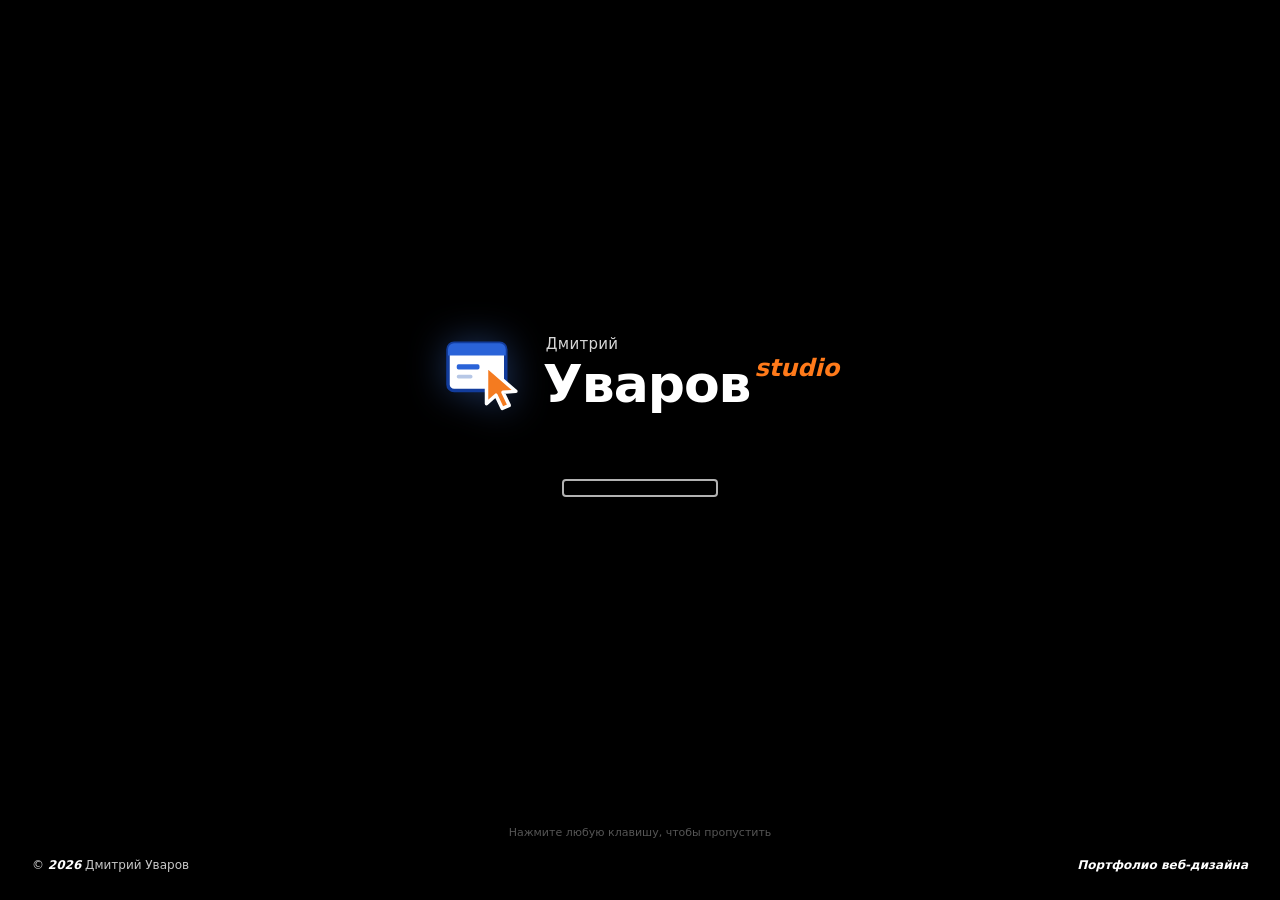
==== index.html @ babbe7e7 "Название сайта: «Дмитрий — дизайн и разработка сайтов» Co-Authored-By: Claude Opus 5.5 <noreply@anth" ====
<!doctype html>
<html lang="ru">
<head>
<meta charset="utf-8">
<meta name="viewport" content="width=device-width, initial-scale=1">
<title>Дмитрий — дизайн и разработка сайтов</title>
<meta name="description" content="Портфолио Дмитрия: сайты для малого бизнеса, кафе, мастеров и экспертов. Дизайн и вёрстка с нуля, адаптив под телефоны, заявки прямо в мессенджер.">
<meta name="theme-color" content="#245edb">
<meta property="og:type" content="website">
<meta property="og:title" content="Дмитрий — дизайн и разработка сайтов">
<meta property="og:description" content="Портфолио в виде рабочего стола из 2000-х. Откройте папку «Работы».">
<meta property="og:url" content="https://dmitrii-studio.github.io/">
<meta property="og:image" content="https://dmitrii-studio.github.io/assets/og.png">
<meta name="twitter:card" content="summary_large_image">
<link rel="canonical" href="https://dmitrii-studio.github.io/">
<link rel="icon" href="assets/favicon.svg" type="image/svg+xml">
<link rel="stylesheet" href="css/style.css">
<script>try{if(sessionStorage.getItem('booted')==='1')document.documentElement.classList.add('skip-boot')}catch(e){}</script>
</head>
<body>

<!-- Иконки: один спрайт, чтобы градиенты работали во всех копиях -->
<svg class="sprite" aria-hidden="true" focusable="false">
  <defs>
    <linearGradient id="g-fold-back" x1="0" y1="0" x2="0" y2="1"><stop offset="0" stop-color="#f6d469"/><stop offset="1" stop-color="#dba12a"/></linearGradient>
    <linearGradient id="g-fold-front" x1="0" y1="0" x2="0" y2="1"><stop offset="0" stop-color="#fff0b8"/><stop offset=".55" stop-color="#f8d466"/><stop offset="1" stop-color="#eab43b"/></linearGradient>
    <linearGradient id="g-paper" x1="0" y1="0" x2="1" y2="1"><stop offset="0" stop-color="#fff"/><stop offset="1" stop-color="#e4ebf5"/></linearGradient>
    <linearGradient id="g-blue" x1="0" y1="0" x2="0" y2="1"><stop offset="0" stop-color="#6aa6f8"/><stop offset="1" stop-color="#1c56c7"/></linearGradient>
    <linearGradient id="g-green" x1="0" y1="0" x2="0" y2="1"><stop offset="0" stop-color="#7fd76a"/><stop offset="1" stop-color="#2e8b1f"/></linearGradient>
    <linearGradient id="g-env" x1="0" y1="0" x2="0" y2="1"><stop offset="0" stop-color="#fffdf6"/><stop offset="1" stop-color="#eadcb7"/></linearGradient>
    <linearGradient id="g-bin" x1="0" y1="0" x2="1" y2="0"><stop offset="0" stop-color="#b7d2ef"/><stop offset=".45" stop-color="#f4f9ff"/><stop offset="1" stop-color="#9fbfe4"/></linearGradient>
    <linearGradient id="g-red" x1="0" y1="0" x2="0" y2="1"><stop offset="0" stop-color="#f59a74"/><stop offset="1" stop-color="#c8361a"/></linearGradient>
    <linearGradient id="g-gold" x1="0" y1="0" x2="0" y2="1"><stop offset="0" stop-color="#ffe680"/><stop offset="1" stop-color="#e2a213"/></linearGradient>
  </defs>

  <symbol id="i-folder" viewBox="0 0 48 48">
    <path d="M4 11a3 3 0 0 1 3-3h10.5l4 4H41a3 3 0 0 1 3 3v23a3 3 0 0 1-3 3H7a3 3 0 0 1-3-3z" fill="url(#g-fold-back)" stroke="#a8761a"/>
    <rect x="8.5" y="14.5" width="31" height="18" fill="#fff" stroke="#cfcfcf"/>
    <path d="M12 19h18M12 23h22M12 27h14" stroke="#b9c7dc" stroke-width="1.4"/>
    <path d="M2.6 21.3A2.2 2.2 0 0 1 4.8 19h38.4a2.2 2.2 0 0 1 2.2 2.3l-1.9 17.8a3 3 0 0 1-3 2.7H7.5a3 3 0 0 1-3-2.7z" fill="url(#g-fold-front)" stroke="#a8761a"/>
    <path d="M5.5 22h37" stroke="#fff8d8" stroke-opacity=".9"/>
  </symbol>

  <symbol id="i-notepad" viewBox="0 0 48 48">
    <rect x="9.5" y="7.5" width="29" height="35" rx="1.5" fill="url(#g-paper)" stroke="#5f6f8c"/>
    <path d="M9.5 9a1.5 1.5 0 0 1 1.5-1.5h26A1.5 1.5 0 0 1 38.5 9v4.5h-29z" fill="url(#g-blue)" stroke="#1d4796"/>
    <g fill="#fff" stroke="#4a4a4a" stroke-width=".8"><circle cx="14" cy="7.5" r="1.6"/><circle cx="19.3" cy="7.5" r="1.6"/><circle cx="24.6" cy="7.5" r="1.6"/><circle cx="29.9" cy="7.5" r="1.6"/><circle cx="35" cy="7.5" r="1.6"/></g>
    <path d="M14 19.5h20M14 24h20M14 28.5h20M14 33h20M14 37.5h12" stroke="#93a8c9" stroke-width="1.3"/>
  </symbol>

  <symbol id="i-browser" viewBox="0 0 48 48">
    <rect x="4.5" y="8.5" width="36" height="29" rx="3" fill="#fff" stroke="#1e4ea8"/>
    <path d="M4.5 11.5a3 3 0 0 1 3-3h30a3 3 0 0 1 3 3V16h-36z" fill="url(#g-blue)" stroke="#1e4ea8"/>
    <g fill="#fff"><circle cx="9" cy="12.3" r="1.2"/><circle cx="12.8" cy="12.3" r="1.2"/></g>
    <rect x="9" y="20" width="14" height="3.2" rx="1" fill="#2c5fc4"/>
    <rect x="9" y="25.5" width="17" height="2" rx="1" fill="#c9d6ec"/>
    <rect x="9" y="29.5" width="12" height="2" rx="1" fill="#c9d6ec"/>
    <rect x="27.5" y="19.5" width="9" height="12" rx="1" fill="#f3a85c"/>
    <path d="M27.5 28.5l3-3.5 2.4 2.5 1.6-1.6 2 2.6v3h-9z" fill="#e0782a"/>
  </symbol>

  <symbol id="i-order" viewBox="0 0 48 48">
    <use href="#i-browser"/>
    <circle cx="36" cy="35" r="9" fill="url(#g-green)" stroke="#256f18"/>
    <path d="M36 30.2v9.6M31.2 35h9.6" stroke="#fff" stroke-width="2.8" stroke-linecap="round"/>
  </symbol>

  <symbol id="i-contacts" viewBox="0 0 48 48">
    <rect x="4.5" y="11.5" width="37" height="26" rx="2" fill="url(#g-env)" stroke="#9c834c"/>
    <path d="M6 36.5l13-11.5M40 36.5L27 25" stroke="#cdb886"/>
    <path d="M5.2 12.6L23 27.2l17.8-14.6" fill="none" stroke="#9c834c" stroke-width="1.2"/>
    <circle cx="37" cy="35" r="8.5" fill="url(#g-blue)" stroke="#1d4796"/>
    <text x="37" y="38.6" text-anchor="middle" font-family="Tahoma, Verdana, sans-serif" font-weight="700" font-size="10.5" fill="#fff">@</text>
  </symbol>

  <symbol id="i-bin" viewBox="0 0 48 48">
    <path d="M10.5 15h27l-2.6 26.2a2.4 2.4 0 0 1-2.4 2.3H15.5a2.4 2.4 0 0 1-2.4-2.3z" fill="url(#g-bin)" stroke="#55779f"/>
    <path d="M17 19l1.2 21M24 19v21M31 19l-1.2 21" stroke="#8eaed3" stroke-width="1.2"/>
    <path d="M16 15c1-4 4-6.5 7-5.5 2.5-3 7.5-2 8.5 2 2.5.3 3.5 2 3 3.5z" fill="#fff" stroke="#9aa7b8"/>
    <ellipse cx="24" cy="15" rx="14" ry="3.2" fill="#dbeafc" fill-opacity=".85" stroke="#55779f"/>
    <path d="M20.5 30.5l2-3.4 2 3.4m-.4 1.8h4.2l-2 3.4m-5-1.4l-2.1-3.6" fill="none" stroke="#2f9a2f" stroke-width="1.5" stroke-linecap="round" stroke-linejoin="round"/>
  </symbol>

  <symbol id="i-mark" viewBox="0 0 48 48">
    <rect x="4" y="7" width="33" height="27" rx="3.5" fill="#fff" stroke="#123c9c" stroke-width="2"/>
    <path d="M4 10.5A3.5 3.5 0 0 1 7.5 7h26A3.5 3.5 0 0 1 37 10.5V14H4z" fill="#2a63d8"/>
    <rect x="9" y="19" width="13" height="3" rx="1" fill="#2a63d8"/>
    <rect x="9" y="25" width="9" height="2.2" rx="1" fill="#b6c7e6"/>
    <path d="M26 20v21.5l5.4-4.8 3.6 7.6 4-1.8-3.6-7.5 7.4-.5z" fill="#f47b20" stroke="#fff" stroke-width="2" stroke-linejoin="round"/>
  </symbol>

  <symbol id="i-telegram" viewBox="0 0 48 48">
    <circle cx="24" cy="24" r="19" fill="url(#g-blue)" stroke="#1d4796"/>
    <path d="M13 23.5l20-8.2c1-.4 1.9.2 1.6 1.7l-3.4 16c-.2 1.1-1 1.4-1.9.9l-5.2-3.8-2.5 2.4c-.3.3-.5.5-1 .5l.4-5.3 9.6-8.7c.4-.4-.1-.6-.6-.2l-11.9 7.5-5.1-1.6c-1.1-.3-1.1-1.1.2-1.6z" fill="#fff"/>
  </symbol>

  <symbol id="i-whatsapp" viewBox="0 0 48 48">
    <circle cx="24" cy="24" r="19" fill="url(#g-green)" stroke="#256f18"/>
    <path d="M18.4 14.8c.5 0 1 0 1.3.8l1.7 4c.2.4.1.9-.2 1.3l-1.3 1.6c-.2.3-.2.6 0 .9 1.3 2.3 3.2 4.1 5.5 5.3.3.2.7.1.9-.1l1.5-1.8c.3-.4.8-.5 1.3-.3l3.9 1.8c.5.2.8.7.7 1.2-.2 2.2-2.2 3.9-4.4 3.8-7.3-.6-13-6.6-13.3-13.8 0-2.4 1.9-4.6 2.4-4.7z" fill="#fff"/>
  </symbol>

  <symbol id="i-mail" viewBox="0 0 48 48">
    <rect x="5.5" y="11.5" width="37" height="26" rx="2" fill="url(#g-env)" stroke="#9c834c"/>
    <path d="M7 36.5l13-11.5M41 36.5L28 25" stroke="#cdb886"/>
    <path d="M6.2 12.6L24 27.2l17.8-14.6" fill="none" stroke="#9c834c" stroke-width="1.2"/>
  </symbol>

  <symbol id="i-code" viewBox="0 0 48 48">
    <circle cx="24" cy="24" r="19" fill="#3a3f47" stroke="#1b1e22"/>
    <path d="M19 17l-7 7 7 7M29 17l7 7-7 7M26.5 14.5l-5 19" fill="none" stroke="#fff" stroke-width="2.6" stroke-linecap="round" stroke-linejoin="round"/>
  </symbol>

  <symbol id="i-power" viewBox="0 0 48 48">
    <rect x="5" y="5" width="38" height="38" rx="8" fill="url(#g-red)" stroke="#8e2410"/>
    <path d="M24 12v12" stroke="#fff" stroke-width="3.6" stroke-linecap="round"/>
    <path d="M16.5 17a11 11 0 1 0 15 0" fill="none" stroke="#fff" stroke-width="3.6" stroke-linecap="round"/>
  </symbol>

  <symbol id="i-restart" viewBox="0 0 48 48">
    <rect x="5" y="5" width="38" height="38" rx="8" fill="url(#g-green)" stroke="#256f18"/>
    <path d="M33 20a10 10 0 1 0 1 7" fill="none" stroke="#fff" stroke-width="3.6" stroke-linecap="round"/>
    <path d="M35 12v9h-9" fill="none" stroke="#fff" stroke-width="3.6" stroke-linecap="round" stroke-linejoin="round"/>
  </symbol>

  <symbol id="i-standby" viewBox="0 0 48 48">
    <rect x="5" y="5" width="38" height="38" rx="8" fill="url(#g-gold)" stroke="#a06b05"/>
    <path d="M28.5 13.5a11 11 0 1 0 6 15.2A12 12 0 0 1 28.5 13.5z" fill="#fff"/>
  </symbol>

  <symbol id="i-logoff" viewBox="0 0 48 48">
    <rect x="5" y="5" width="38" height="38" rx="8" fill="url(#g-gold)" stroke="#a06b05"/>
    <path d="M21 14h-6v20h6" fill="none" stroke="#fff" stroke-width="3.4" stroke-linecap="round" stroke-linejoin="round"/>
    <path d="M22 24h13m-5-5 5 5-5 5" fill="none" stroke="#fff" stroke-width="3.4" stroke-linecap="round" stroke-linejoin="round"/>
  </symbol>

  <symbol id="i-back" viewBox="0 0 48 48">
    <circle cx="24" cy="24" r="19" fill="url(#g-green)" stroke="#256f18"/>
    <path d="M33 24H16m7-8-8 8 8 8" fill="none" stroke="#fff" stroke-width="4" stroke-linecap="round" stroke-linejoin="round"/>
  </symbol>

  <symbol id="i-up" viewBox="0 0 48 48">
    <use href="#i-folder"/>
    <path d="M24 37V22m-7 7 7-7 7 7" fill="none" stroke="#2e8b1f" stroke-width="4" stroke-linecap="round" stroke-linejoin="round"/>
  </symbol>

  <symbol id="i-search" viewBox="0 0 48 48">
    <circle cx="20" cy="20" r="11" fill="#e6f1ff" stroke="#3b5f93" stroke-width="3"/>
    <path d="M28 28l11 11" stroke="#7a5426" stroke-width="5.5" stroke-linecap="round"/>
    <path d="M14.5 17a6 6 0 0 1 5-4" stroke="#fff" stroke-width="2.4" stroke-linecap="round"/>
  </symbol>

  <symbol id="i-info" viewBox="0 0 48 48">
    <circle cx="24" cy="24" r="19" fill="url(#g-blue)" stroke="#1d4796"/>
    <circle cx="24" cy="15" r="2.8" fill="#fff"/>
    <path d="M24 21.5v14" stroke="#fff" stroke-width="5" stroke-linecap="round"/>
  </symbol>

  <symbol id="i-error" viewBox="0 0 48 48">
    <circle cx="24" cy="24" r="19" fill="url(#g-red)" stroke="#8e2410"/>
    <path d="M17 17l14 14M31 17L17 31" stroke="#fff" stroke-width="4.2" stroke-linecap="round"/>
  </symbol>

  <symbol id="i-zip" viewBox="0 0 48 48">
    <use href="#i-folder"/>
    <path d="M22 19h4v3h-4zm0 4h4v3h-4zm0 4h4v3h-4zm0 4h4v5h-4z" fill="#666"/>
  </symbol>

  <symbol id="i-exe" viewBox="0 0 48 48">
    <rect x="5.5" y="9.5" width="37" height="29" rx="2" fill="#fff" stroke="#55606e"/>
    <path d="M5.5 11.5a2 2 0 0 1 2-2h33a2 2 0 0 1 2 2V16h-37z" fill="url(#g-blue)"/>
    <path d="M13 24l5 4-5 4M21 33h11" fill="none" stroke="#3a3f47" stroke-width="2.4" stroke-linecap="round"/>
  </symbol>

  <symbol id="i-image" viewBox="0 0 48 48">
    <rect x="6.5" y="9.5" width="35" height="29" rx="1.5" fill="#fff" stroke="#55606e"/>
    <rect x="9.5" y="12.5" width="29" height="23" fill="#a9d4f5"/>
    <circle cx="31" cy="18.5" r="3" fill="#ffd54a"/>
    <path d="M9.5 35.5l9-11 6 7 4-4 10 8z" fill="#4c9b3a"/>
  </symbol>

  <symbol id="i-speaker" viewBox="0 0 16 16">
    <path d="M2 6h3l4-3v10l-4-3H2z" fill="#fff" stroke="#24456e" stroke-width=".8"/>
    <path d="M11 5.5a3.5 3.5 0 0 1 0 5M12.7 4a5.6 5.6 0 0 1 0 8" fill="none" stroke="#fff" stroke-width="1.1" stroke-linecap="round"/>
  </symbol>

  <symbol id="i-network" viewBox="0 0 16 16">
    <rect x="1.5" y="3.5" width="7" height="5.5" rx=".6" fill="#cfe4ff" stroke="#24456e" stroke-width=".8"/>
    <rect x="7.5" y="7" width="7" height="5.5" rx=".6" fill="#cfe4ff" stroke="#24456e" stroke-width=".8"/>
    <path d="M4 9v2.5h3.5M9.5 12.5v1.5h3" stroke="#fff" stroke-width=".9"/>
  </symbol>

  <symbol id="i-shield" viewBox="0 0 16 16">
    <path d="M8 1.5l5.5 2v4c0 3.5-2.5 6-5.5 7-3-1-5.5-3.5-5.5-7v-4z" fill="#3fae3f" stroke="#1f5e1f" stroke-width=".8"/>
    <path d="M5.3 8.2l1.9 1.9 3.6-3.8" fill="none" stroke="#fff" stroke-width="1.5" stroke-linecap="round"/>
  </symbol>
</svg>

<!-- Загрузка -->
<div class="boot" id="boot" role="status" aria-label="Загрузка">
  <div class="boot__center">
    <div class="boot__logo">
      <svg class="boot__mark" aria-hidden="true"><use href="#i-mark"/></svg>
      <div class="boot__word">
        <span class="boot__small">Дмитрий</span>
        <span class="boot__name">Уваров<sup>studio</sup></span>
      </div>
    </div>
    <div class="boot__bar" aria-hidden="true"><span></span><span></span><span></span></div>
  </div>
  <div class="boot__foot">
    <span>© <span data-year></span> Дмитрий Уваров</span>
    <span>Портфолио веб-дизайна</span>
  </div>
  <p class="boot__skip">Нажмите любую клавишу, чтобы пропустить</p>
</div>

<!-- Приветствие -->
<div class="welcome" id="welcome" aria-hidden="true">
  <div class="welcome__band welcome__band--top"></div>
  <div class="welcome__mid"><span>добро пожаловать</span></div>
  <div class="welcome__band welcome__band--bottom"></div>
</div>

<!-- Рабочий стол -->
<main class="desktop" id="desktop" aria-label="Рабочий стол">
  <h1 class="visually-hidden">Дмитрий — дизайн и разработка сайтов</h1>

  <ul class="icons" id="icons">
    <li><button class="icon" data-open="works" aria-label="Открыть папку Работы">
      <svg aria-hidden="true"><use href="#i-folder"/></svg><span>Работы</span></button></li>
    <li><button class="icon" data-open="about" aria-label="Открыть Обо мне.txt">
      <svg aria-hidden="true"><use href="#i-notepad"/></svg><span>Обо мне.txt</span></button></li>
    <li><button class="icon" data-open="order" aria-label="Заказать сайт">
      <svg aria-hidden="true"><use href="#i-order"/></svg><span>Заказать сайт</span></button></li>
    <li><button class="icon" data-open="contacts" aria-label="Открыть Контакты">
      <svg aria-hidden="true"><use href="#i-contacts"/></svg><span>Контакты</span></button></li>
    <li class="icons__bin"><button class="icon" data-open="bin" aria-label="Открыть Корзину">
      <svg aria-hidden="true"><use href="#i-bin"/></svg><span>Корзина</span></button></li>
  </ul>

  <div class="windows" id="windows"></div>
  <div class="lasso" id="lasso" hidden></div>

  <div class="ctx" id="ctx" role="menu" hidden>
    <button role="menuitem" data-open="works">Открыть «Работы»</button>
    <button role="menuitem" data-open="order"><b>Заказать сайт</b></button>
    <hr>
    <button role="menuitem" data-action="arrange">Упорядочить значки</button>
    <button role="menuitem" data-action="refresh">Обновить</button>
    <hr>
    <button role="menuitem" data-open="about">Свойства</button>
  </div>

  <div class="balloon" id="balloon" role="status" hidden>
    <button class="balloon__close" aria-label="Закрыть подсказку">×</button>
    <div class="balloon__title"><svg aria-hidden="true"><use href="#i-info"/></svg>Принимаю заказы</div>
    <p>Нужен сайт для бизнеса? Нажмите здесь — за минуту соберём короткий бриф.</p>
  </div>
</main>

<!-- Пуск -->
<nav class="start" id="start" aria-label="Меню Пуск" hidden>
  <div class="start__head">
    <div class="start__avatar" aria-hidden="true"><span>ДУ</span></div>
    <div><b>Дмитрий Уваров</b><small>дизайн и разработка сайтов</small></div>
  </div>
  <div class="start__body">
    <ul class="start__left">
      <li><button data-open="order" class="start__big"><svg aria-hidden="true"><use href="#i-order"/></svg><span><b>Заказать сайт</b><small>Бриф за одну минуту</small></span></button></li>
      <li><button data-open="works" class="start__big"><svg aria-hidden="true"><use href="#i-folder"/></svg><span><b>Работы</b><small>Сайты, которые я сделал</small></span></button></li>
      <li class="start__sep" role="separator"></li>
      <li><button data-open="about"><svg aria-hidden="true"><use href="#i-notepad"/></svg><span>Обо мне.txt</span></button></li>
      <li><button data-open="contacts"><svg aria-hidden="true"><use href="#i-contacts"/></svg><span>Контакты</span></button></li>
      <li><button data-open="bin"><svg aria-hidden="true"><use href="#i-bin"/></svg><span>Корзина</span></button></li>
    </ul>
    <ul class="start__right" id="start-links"></ul>
  </div>
  <div class="start__foot">
    <button data-action="logoff"><svg aria-hidden="true"><use href="#i-logoff"/></svg>Выход из системы</button>
    <button data-action="shutdown"><svg aria-hidden="true"><use href="#i-power"/></svg>Выключение</button>
  </div>
</nav>

<!-- Панель задач -->
<footer class="taskbar" id="taskbar">
  <button class="startbtn" id="startbtn" aria-expanded="false" aria-controls="start">
    <svg aria-hidden="true"><use href="#i-mark"/></svg><span>пуск</span>
  </button>
  <div class="tasks" id="tasks" role="toolbar" aria-label="Открытые окна"></div>
  <div class="tray">
    <svg aria-hidden="true"><use href="#i-shield"/></svg>
    <svg aria-hidden="true"><use href="#i-network"/></svg>
    <svg aria-hidden="true"><use href="#i-speaker"/></svg>
    <time id="clock"></time>
  </div>
</footer>

<!-- Выключение -->
<div class="shutdown" id="shutdown" hidden>
  <div class="shutdown__dlg" role="dialog" aria-modal="true" aria-labelledby="sd-title">
    <div class="shutdown__head"><span id="sd-title">Выключить компьютер</span><svg aria-hidden="true"><use href="#i-mark"/></svg></div>
    <div class="shutdown__body">
      <button data-sd="standby"><svg aria-hidden="true"><use href="#i-standby"/></svg><span>Ждущий режим</span></button>
      <button data-sd="off"><svg aria-hidden="true"><use href="#i-power"/></svg><span>Выключение</span></button>
      <button data-sd="restart"><svg aria-hidden="true"><use href="#i-restart"/></svg><span>Перезагрузка</span></button>
    </div>
    <div class="shutdown__foot"><button class="btn" data-sd="cancel">Отмена</button></div>
  </div>
</div>
<div class="off" id="off" hidden>
  <p>Спасибо, что заглянули.</p>
  <p class="off__sub">Нужен сайт — напишите, я на связи.</p>
  <button class="off__btn" id="poweron"><svg aria-hidden="true"><use href="#i-power"/></svg>Включить</button>
</div>

<noscript>
  <div class="nojs">
    <h2>Дмитрий — дизайн и разработка сайтов</h2>
    <p>Сайт сделан как рабочий стол Windows из 2000-х и требует JavaScript. Включите его, чтобы посмотреть работы.</p>
  </div>
</noscript>

<script src="js/config.js"></script>
<script src="js/main.js"></script>
</body>
</html>
---- css/style.css ----
/* ==========================================================================
   Дмитрий Уваров — портфолио в стиле рабочего стола начала 2000-х
   ========================================================================== */

:root {
  --tb: 30px;                 /* высота панели задач */
  --face: #ece9d8;            /* серо-бежевая «поверхность» окон */
  --frame: #0a3fd0;
  --frame-dark: #002ea0;
  --link: #215dc6;
  --ink: #1b1b1b;
  --muted: #5a5a5a;
  --sel: #316ac5;
  --ui: Tahoma, "Segoe UI", Verdana, "DejaVu Sans", sans-serif;
  --mono: "Lucida Console", Consolas, "Courier New", monospace;
  --ease: cubic-bezier(.2, .8, .2, 1);
  color-scheme: light;
}

*, *::before, *::after { box-sizing: border-box; }
html, body { height: 100%; overscroll-behavior: none; }
html { -webkit-text-size-adjust: 100%; text-size-adjust: 100%; }
body {
  margin: 0;
  position: fixed; inset: 0;   /* iOS: страница не «пружинит» и не уезжает */
  overflow: hidden;
  font: 13px/1.4 var(--ui);
  color: var(--ink);
  background: #245edb;
  -webkit-font-smoothing: antialiased;
  -webkit-tap-highlight-color: transparent;
}
button, input, select, textarea { font: inherit; color: inherit; }
button { cursor: default; touch-action: manipulation; }
input:not([type="radio"]), textarea { -webkit-appearance: none; appearance: none; }
img { display: block; max-width: 100%; }
[hidden] { display: none !important; }

.sprite { position: absolute; width: 0; height: 0; overflow: hidden; }
.visually-hidden {
  position: absolute !important; width: 1px; height: 1px; padding: 0; margin: -1px;
  overflow: hidden; clip: rect(0 0 0 0); white-space: nowrap; border: 0;
}

:focus-visible { outline: 1px dotted #000; outline-offset: 1px; }

/* ---------- Загрузка ---------- */

.boot {
  position: fixed; inset: 0; z-index: 1000;
  display: grid; place-items: center;
  background: #000; color: #fff;
  transition: opacity .35s ease;
  cursor: progress;
}
.boot.is-out { opacity: 0; }
.skip-boot .boot, .skip-boot .welcome { display: none; }

.boot__center { display: grid; justify-items: center; gap: 64px; transform: translateY(-4vh); }
.boot__logo { display: flex; align-items: center; gap: 18px; animation: fadeUp .9s var(--ease) both; }
.boot__mark { width: 84px; height: 84px; filter: drop-shadow(0 0 18px rgba(80, 140, 255, .35)); }
.boot__word { display: grid; line-height: 1; }
.boot__small { font-size: 15px; letter-spacing: .02em; color: #d6d6d6; margin: 0 0 4px 3px; }
.boot__name {
  font: 700 52px/1 "Franklin Gothic Medium", "Trebuchet MS", var(--ui);
  letter-spacing: -.02em;
}
.boot__name sup {
  font: italic 700 24px/1 "Trebuchet MS", var(--ui);
  color: #ff7a1a; margin-left: 4px; vertical-align: 26px; letter-spacing: 0;
}

.boot__bar {
  position: relative; width: 156px; height: 18px; padding: 2px;
  border: 2px solid #b2b2b2; border-radius: 4px; overflow: hidden;
  animation: fadeUp .9s .25s var(--ease) both;
}
.boot__bar span {
  position: absolute; top: 2px; left: -40px; width: 9px; height: 10px; border-radius: 1px;
  background: linear-gradient(#2838c7, #3c84f6 30%, #8fc0ff 50%, #3c84f6 70%, #2838c7);
  animation: slide 2s linear infinite;
}
.boot__bar span:nth-child(2) { animation-delay: .12s; }
.boot__bar span:nth-child(3) { animation-delay: .24s; }
@keyframes slide { from { left: -36px; } 70%, to { left: 170px; } }

.boot__foot {
  position: absolute; left: 32px; right: 32px; bottom: 26px;
  display: flex; justify-content: space-between; gap: 16px;
  font-size: 12px; color: #c8c8c8;
}
.boot__foot span:last-child { font-style: italic; color: #fff; font-weight: 700; }
.boot__skip {
  position: absolute; bottom: 60px; left: 0; right: 0; margin: 0;
  text-align: center; font-size: 11px; color: #555;
  animation: fadeIn .6s 1.2s both;
}
@keyframes fadeUp { from { opacity: 0; transform: translateY(8px); } }
@keyframes fadeIn { from { opacity: 0; } }

/* ---------- Приветствие ---------- */

.welcome {
  position: fixed; inset: 0; z-index: 999;
  display: grid; grid-template-rows: 78px 1fr 78px;
  background: #5a7edc;
  transition: opacity .5s ease;
}
.welcome.is-out { opacity: 0; pointer-events: none; }
.welcome__band--top { background: #00309c; border-bottom: 2px solid; border-image: linear-gradient(90deg, #00309c, #9fc0ff 30%, #00309c 70%) 1; }
.welcome__band--bottom { background: #1d48c6; border-top: 2px solid; border-image: linear-gradient(90deg, #1d48c6, #f99736 30%, #1d48c6 70%) 1; }
.welcome__mid {
  display: flex; align-items: center; justify-content: center;
  background: radial-gradient(ellipse at 18% 30%, #91b1ef 0%, #5a7edc 38%, #4a6fd6 100%);
}
.welcome__mid span {
  font: italic 700 clamp(34px, 6vw, 64px)/1 "Trebuchet MS", var(--ui);
  color: #fff; text-shadow: 2px 3px 2px rgba(0, 20, 90, .45);
  animation: fadeUp .6s var(--ease) both;
}

/* ---------- Рабочий стол ---------- */

.desktop {
  position: fixed; inset: 0 0 var(--tb) 0;
  background: #3a7bd5 url(../assets/wallpaper.svg) center / cover no-repeat;
  overflow: hidden;
  user-select: none; -webkit-user-select: none;
  touch-action: none;
}
.is-booting .desktop .icons, .is-booting .taskbar { visibility: hidden; }
.desktop.is-refresh .icons { opacity: 0; }

.icons {
  list-style: none; margin: 0; padding: 10px 6px;
  display: grid; grid-auto-flow: row; grid-template-columns: 84px; gap: 6px;
  position: absolute; inset: 0 auto 0 0; align-content: start;
}
.icons__bin { position: fixed; right: 10px; bottom: calc(var(--tb) + 10px); }

.icon {
  width: 84px; padding: 4px 2px; border: 0; background: none;
  display: grid; justify-items: center; gap: 4px; text-align: center;
  color: #fff; font-size: 12px; line-height: 1.25;
}
.icon svg { width: 48px; height: 48px; filter: drop-shadow(1px 2px 1px rgba(0, 0, 0, .3)); transition: filter .1s; }
.icon span { padding: 1px 3px; text-shadow: 1px 1px 1px #000, 0 0 4px rgba(0, 0, 0, .5); border: 1px dotted transparent; }
.icon:hover span { text-decoration: none; }
.icon.is-selected svg { filter: drop-shadow(1px 2px 1px rgba(0, 0, 0, .3)) brightness(.78) sepia(.5) hue-rotate(185deg) saturate(2.2); }
.icon.is-selected span { background: #0b61ff; text-shadow: none; }
.icon:focus-visible { outline: 0; }
.icon:focus-visible span { border-color: #ffd; }

.lasso {
  position: absolute; z-index: 5;
  background: rgba(49, 106, 197, .25); border: 1px solid #316ac5;
  pointer-events: none;
}

.windows { position: absolute; inset: 0; pointer-events: none; }
.windows > * { pointer-events: auto; }

/* Контекстное меню */
.ctx, .start__right, .start__left { --menu: 1; }
.ctx {
  position: absolute; z-index: 9000; min-width: 196px; padding: 2px;
  background: #fff; border: 1px solid #aca899;
  box-shadow: 2px 2px 3px rgba(0, 0, 0, .35);
}
.ctx button {
  display: block; width: 100%; padding: 4px 20px; border: 0; background: none;
  text-align: left; font-size: 12px;
}
.ctx button:hover, .ctx button:focus-visible { background: var(--sel); color: #fff; outline: 0; }
.ctx hr { margin: 3px 1px; border: 0; border-top: 1px solid #aca899; }

/* Подсказка у трея */
.balloon {
  position: absolute; z-index: 8000; right: 12px; bottom: 14px;
  width: min(300px, calc(100vw - 24px)); padding: 9px 26px 10px 11px;
  background: #ffffe1; border: 1px solid #000; border-radius: 8px;
  box-shadow: 2px 3px 6px rgba(0, 0, 0, .3);
  font-size: 12px; cursor: pointer;
  animation: pop .25s var(--ease) both;
}
.balloon::after {
  content: ""; position: absolute; right: 60px; bottom: -14px;
  border: 7px solid transparent; border-top: 14px solid #ffffe1;
  border-left-width: 0;
  filter: drop-shadow(1px 0 0 #000) drop-shadow(-1px 0 0 #000);
}
.balloon p { margin: 4px 0 0; }
.balloon__title { display: flex; align-items: center; gap: 6px; font-weight: 700; }
.balloon__title svg { width: 16px; height: 16px; flex: none; }
.balloon__close {
  position: absolute; top: 5px; right: 5px; width: 16px; height: 16px; padding: 0;
  border: 1px solid #919b9c; border-radius: 3px; background: #fff;
  font: 700 12px/12px var(--ui); color: #555;
}
.balloon__close:hover { background: #e8604a; color: #fff; border-color: #a0311c; }
@keyframes pop { from { opacity: 0; transform: translateY(6px) scale(.97); } }

/* ---------- Окна ---------- */

.win {
  position: absolute;
  display: flex; flex-direction: column;
  min-width: 300px;
  padding: 0 3px 3px;
  background: var(--frame);
  border-radius: 8px 8px 0 0;
  box-shadow: inset 0 0 0 1px var(--frame-dark), 0 8px 26px rgba(0, 20, 70, .32);
  transition: opacity .14s ease, transform .16s var(--ease);
  animation: winIn .16s var(--ease) backwards;
  user-select: text; -webkit-user-select: text;
  touch-action: auto;
}
@keyframes winIn { from { opacity: 0; transform: scale(.97); } }
.win.is-closing { opacity: 0; transform: scale(.97); }
.win.is-min {
  opacity: 0; pointer-events: none;
  transform: translate(var(--tx, 0), var(--ty, 400px)) scale(.15);
  transform-origin: top left;
  transition: opacity .22s ease, transform .22s var(--ease);
}
.win.is-dragging { transition: none; }
.win.is-max {
  left: 0 !important; top: 0 !important; width: 100% !important; height: 100% !important;
  border-radius: 0; padding: 0;
}

.win__bar {
  flex: none; display: flex; align-items: center; gap: 5px;
  height: 30px; margin: 0 -3px; padding: 0 5px 0 7px;
  border-radius: 7px 7px 0 0;
  background: linear-gradient(180deg, #0997ff 0%, #0053ee 8%, #0050ee 40%, #06f 88%, #06f 93%, #005bff 95%, #003dd7 96%, #003dd7 100%);
  color: #fff;
  user-select: none; -webkit-user-select: none;
  touch-action: none;
}
.win.is-max .win__bar { margin: 0; border-radius: 0; }
.win__ico { width: 16px; height: 16px; flex: none; }
.win__title {
  flex: 1; min-width: 0; overflow: hidden; white-space: nowrap; text-overflow: ellipsis;
  font: 700 13px/1 "Trebuchet MS", var(--ui);
  text-shadow: 1px 1px #0f1089;
}
.win__btns { display: flex; gap: 2px; }
.win__btn {
  position: relative; width: 21px; height: 21px; padding: 0;
  border: 1px solid #fff; border-radius: 3px;
  background: radial-gradient(circle at 90% 90%, #0054e9 0%, #2263d5 55%, #4479e4 70%, #a3bbec 90%, #fff 100%);
  box-shadow: inset 0 -1px 2px 1px rgba(0, 0, 0, .1);
}
.win__btn:hover { filter: brightness(1.12); }
.win__btn:active { filter: brightness(.9); }
.win__btn::before, .win__btn::after { content: ""; position: absolute; background: #fff; }
.win__btn--min::before { left: 4px; bottom: 4px; width: 8px; height: 3px; }
.win__btn--max::before { inset: 3px; background: none; border: 1px solid #fff; border-top-width: 3px; }
.win.is-max .win__btn--max::before { inset: 6px 7px 3px 3px; }
.win.is-max .win__btn--max::after { inset: 3px 3px 7px 7px; background: none; border: 1px solid #fff; border-top-width: 2px; border-left: 0; border-bottom: 0; }
.win__btn--close { background: radial-gradient(circle at 90% 90%, #cc4600 0%, #dc6527 55%, #cd7546 70%, #ffccb2 90%, #fff 100%); }
.win__btn--close::before, .win__btn--close::after { left: 50%; top: 50%; width: 13px; height: 2px; margin: -1px 0 0 -6.5px; transform: rotate(45deg); }
.win__btn--close::after { transform: rotate(-45deg); }

/* неактивное окно */
.win:not(.is-active) { background: #7a96df; box-shadow: inset 0 0 0 1px #6b84c8, 0 4px 14px rgba(0, 20, 70, .2); }
.win:not(.is-active) .win__bar { background: linear-gradient(180deg, #7697e7 0%, #7e9ee3 3%, #94afe8 6%, #97b4e9 8%, #82a5e4 14%, #7c9fe2 17%, #7996de 25%, #7b99e1 56%, #82a9e9 81%, #80a5e7 89%, #7b96e1 94%, #7a93df 97%, #abbae3 100%); }
.win:not(.is-active) .win__title { color: #d8e4f8; text-shadow: none; }
.win:not(.is-active) .win__btn { opacity: .6; }

.win__body {
  flex: 1; min-height: 0;
  display: flex; flex-direction: column;
  background: var(--face);
  overflow: hidden;
  container-type: inline-size;
}
.win__body > * { flex: 1; min-height: 0; }

.win__grip {
  position: absolute; right: 2px; bottom: 2px; width: 14px; height: 14px; cursor: nwse-resize;
  background:
    linear-gradient(135deg, transparent 55%, #a19e8f 55% 62%, transparent 62% 70%, #a19e8f 70% 77%, transparent 77% 85%, #a19e8f 85% 92%, transparent 92%);
}
.win.is-max .win__grip { display: none; }

/* ---------- Кнопки и поля ---------- */

.btn {
  display: inline-flex; align-items: center; justify-content: center; gap: 6px;
  min-width: 76px; min-height: 23px; padding: 3px 12px;
  border: 1px solid #003c74; border-radius: 3px;
  background: linear-gradient(180deg, #fff 0%, #ecebe6 86%, #d6d0c5 100%);
  font-size: 12px; color: #000; text-decoration: none; white-space: nowrap;
}
.btn:hover { box-shadow: inset -1px 1px #fff0cf, inset 1px 2px #fdd889, inset -2px 2px #fbc761, inset 2px -2px #e5a01a; }
.btn:active { background: linear-gradient(180deg, #cdcac3 0%, #e3e3db 8%, #e5e5de 94%, #f2f2f1 100%); box-shadow: none; }
.btn:focus-visible, .btn--default { box-shadow: inset -1px 1px #cee7ff, inset 1px 2px #98b8ea, inset -2px 2px #bcd4f6, inset 1px -1px #89ade4, inset 2px -2px #89ade4; outline: 0; }
.btn:disabled { color: #a1a192; border-color: #c9c7ba; background: #f4f3ee; box-shadow: none; }
.btn--sm { min-width: 0; padding: 2px 10px; }
.btn--go {
  border-color: #1d6b13; color: #fff; font-weight: 700;
  background: linear-gradient(180deg, #74d15e 0%, #3fa52f 50%, #2e8b20 100%);
  text-shadow: 0 1px 0 rgba(0, 0, 0, .25);
}
.btn--go:hover { box-shadow: inset 0 0 0 1px rgba(255, 255, 255, .45); filter: brightness(1.05); }
.btn--go:active { filter: brightness(.92); }

input:not([type="radio"]), textarea, select {
  width: 100%; padding: 3px 5px;
  border: 1px solid #7f9db9; border-radius: 0; background: #fff;
  font-size: 13px; color: #000;
}
input:focus, textarea:focus, select:focus { outline: 0; border-color: #316ac5; box-shadow: 0 0 0 1px #c3d3f2; }
textarea { resize: vertical; }
::placeholder { color: #9a9a9a; }

/* ---------- Общие части окон ---------- */

.xp-menu {
  flex: none; display: flex; gap: 0; padding: 1px 2px;
  border-bottom: 1px solid #fff; box-shadow: 0 1px #d1cdb8;
  background: var(--face); font-size: 12px; user-select: none;
}
.xp-menu span { padding: 2px 7px; color: #000; }

.xp-tools {
  flex: none; display: flex; align-items: center; gap: 2px; padding: 2px 4px;
  border-bottom: 1px solid #d1cdb8; background: var(--face);
}
.tool {
  display: inline-flex; align-items: center; gap: 5px; height: 32px; padding: 0 6px;
  border: 1px solid transparent; border-radius: 3px; background: none; font-size: 12px;
}
.tool svg { width: 24px; height: 24px; }
.tool--fwd svg { transform: scaleX(-1); }
.tool:not(:disabled):hover { border-color: #d0ccbc; background: #f4f3ee; box-shadow: inset 0 -2px #d6d2c2; }
.tool:disabled { opacity: .45; filter: grayscale(1); }
.tool-sep { width: 1px; height: 26px; margin: 0 4px; background: #c9c5b2; box-shadow: 1px 0 #fff; }

.xp-addr {
  flex: none; display: flex; align-items: center; gap: 6px; padding: 3px 6px;
  border-bottom: 1px solid #d1cdb8; background: var(--face); font-size: 12px;
}
.xp-addr__label { color: #6f6d63; }
.xp-addr__field {
  flex: 1; min-width: 0; display: flex; align-items: center; gap: 5px; height: 22px; padding: 0 4px;
  border: 1px solid #7f9db9; background: #fff; white-space: nowrap; overflow: hidden;
}
.xp-addr__field svg { width: 16px; height: 16px; flex: none; }
.xp-addr__field span { overflow: hidden; text-overflow: ellipsis; }

.xp-status {
  flex: none; display: flex; justify-content: space-between; gap: 12px; padding: 3px 8px;
  border-top: 1px solid #fff; box-shadow: 0 -1px #d1cdb8; background: var(--face);
  font-size: 11px; color: #3b3b3b;
}
.xp-status__hint { color: #77756a; }

/* ---------- Проводник ---------- */

.explorer { display: flex; flex-direction: column; background: var(--face); }
.explorer__main { flex: 1; min-height: 0; display: flex; }

.taskpane {
  flex: none; width: 200px; padding: 12px 10px; overflow: auto;
  background: linear-gradient(180deg, #7ba2e7 0%, #6375d6 100%);
}
.tp { margin-bottom: 12px; border-radius: 4px 4px 0 0; overflow: hidden; }
.tp h3 {
  margin: 0; padding: 5px 10px;
  background: linear-gradient(90deg, #fff 0%, #c6d3f7 100%);
  font-size: 12px; color: #215dc6;
}
.tp--special h3 { background: linear-gradient(90deg, #0c4fd8 0%, #2a73f0 100%); color: #fff; }
.tp ul { list-style: none; margin: 0; padding: 7px 8px; background: #d6dff7; border: 1px solid #fff; border-top: 0; }
.tp--special ul { background: #eff3ff; }
.tp li button {
  display: flex; align-items: center; gap: 6px; width: 100%; padding: 3px 2px;
  border: 0; background: none; text-align: left; font-size: 12px; color: var(--link); cursor: pointer;
}
.tp li button:hover span { text-decoration: underline; color: #428eff; }
.tp li svg { width: 16px; height: 16px; flex: none; }
.tp__body { padding: 8px 10px 10px; background: #d6dff7; border: 1px solid #fff; border-top: 0; font-size: 12px; }
.tp__body p { margin: 4px 0 8px; color: #333; }
.tp__body b { display: block; }

.files {
  flex: 1; min-width: 0; overflow: auto;
  display: grid; grid-template-columns: repeat(auto-fill, minmax(150px, 1fr)); align-content: start; gap: 14px 10px;
  padding: 16px; background: #fff;
}
.file {
  display: grid; justify-items: center; gap: 6px; padding: 4px; border: 1px solid transparent; border-radius: 2px;
  background: none; text-align: center; font-size: 12px;
}
.file__thumb {
  display: block; width: 100%; aspect-ratio: 16 / 10; padding: 3px;
  border: 1px solid #d0d0bf; background: #fff;
  box-shadow: 1px 1px 0 #ebe9de;
}
.file__thumb img { width: 100%; height: 100%; object-fit: cover; object-position: top; }
.file__ico { width: 48px; height: 48px; }
.file__name { padding: 1px 4px; border: 1px dotted transparent; }
.file:hover .file__thumb { border-color: #9db1d9; }
.file[aria-selected="true"] .file__thumb { border: 2px solid #316ac5; padding: 2px; }
.file[aria-selected="true"] .file__name { background: var(--sel); color: #fff; }
.file[aria-selected="true"] .file__ico { filter: brightness(.8) sepia(.5) hue-rotate(185deg) saturate(2); }
.file:focus-visible { outline: 0; }
.file:focus-visible .file__name { border-color: #000; }
.files:has(.file--thumb) { grid-template-columns: repeat(auto-fill, minmax(190px, 1fr)); }

@container (max-width: 560px) {
  .taskpane { display: none; }
  .files { padding: 12px; }
  .xp-status__hint { display: none; }
}

/* ---------- Блокнот ---------- */

.notepad { display: flex; flex-direction: column; }
.notepad__text {
  flex: 1; min-height: 0; overflow: auto; padding: 6px 8px;
  border-top: 1px solid #a7a6aa; background: #fff;
  font: 14px/1.5 var(--mono); color: #000;
  white-space: pre-wrap; overflow-wrap: anywhere;
  outline: 0; cursor: text;
  user-select: text; -webkit-user-select: text;
  -webkit-overflow-scrolling: touch;
}

/* ---------- Контакты ---------- */

.contacts { display: flex; flex-direction: column; padding: 14px 16px 12px; background: #fff; }
.contacts__lead { margin: 0 0 10px; color: var(--muted); }
.contacts__list { list-style: none; margin: 0; padding: 0; display: grid; gap: 4px; }
.contacts__list a {
  display: flex; align-items: center; gap: 12px; padding: 7px 8px;
  border: 1px solid transparent; border-radius: 3px; color: inherit; text-decoration: none;
}
.contacts__list a:hover, .contacts__list a:focus-visible { background: #e8effc; border-color: #b6c9ee; outline: 0; }
.contacts__list svg { width: 34px; height: 34px; flex: none; }
.contacts__list b { display: block; font-size: 13px; }
.contacts__list small { color: var(--link); font-size: 12px; }
.contacts__foot {
  margin-top: auto; padding-top: 10px; border-top: 1px solid #e3e1d5;
  display: flex; align-items: center; justify-content: space-between; gap: 10px; flex-wrap: wrap;
  color: var(--muted); font-size: 12px;
}

/* ---------- Карточка проекта ---------- */

.work { display: flex; flex-direction: column; background: var(--face); }
.work__wrap { flex: 1; min-height: 0; display: grid; grid-template-columns: minmax(0, 1.55fr) minmax(280px, 1fr); }
.work__stage {
  position: relative; padding: 26px 40px 40px 26px; overflow: hidden;
  background:
    radial-gradient(circle at 1px 1px, rgba(0, 0, 0, .07) 1px, transparent 0) 0 0 / 14px 14px,
    linear-gradient(160deg, #f3f2ea, #dedbcb);
  border-right: 1px solid #c9c5b2;
}
.work__desk {
  margin: 0; border: 1px solid #9a988d; border-radius: 6px 6px 3px 3px; overflow: hidden; background: #fff;
  box-shadow: 0 14px 30px -12px rgba(30, 30, 20, .45);
}
.work__chrome { display: flex; gap: 5px; padding: 7px 9px; background: linear-gradient(#f7f6f1, #e3e1d6); border-bottom: 1px solid #c9c7bb; }
.work__chrome i { width: 9px; height: 9px; border-radius: 50%; background: #cfcdbf; }
.work__desk img { width: 100%; aspect-ratio: 16 / 10; object-fit: cover; object-position: top; }
.work__phone {
  position: absolute; right: 22px; bottom: 22px; width: 23%; min-width: 92px; margin: 0;
  padding: 6px; border-radius: 18px; background: #1d1d1f;
  box-shadow: 0 18px 30px -10px rgba(0, 0, 0, .5);
}
.work__phone img { border-radius: 13px; aspect-ratio: 390 / 760; object-fit: cover; object-position: top; }

.work__info { overflow: auto; padding: 22px 24px 24px; background: #fff; }
.work__kind { margin: 0 0 4px; font-size: 11px; letter-spacing: .04em; text-transform: uppercase; color: #7a7766; }
.work__info h2 { margin: 0 0 14px; font: 700 21px/1.2 "Trebuchet MS", var(--ui); color: #0b3a9e; }
.work__info h3 {
  margin: 16px 0 6px; padding-bottom: 3px; font-size: 12px; color: #215dc6;
  border-bottom: 1px solid; border-image: linear-gradient(90deg, #8eb1ec, transparent) 1;
}
.work__info p { margin: 0; }
.work__info ul { margin: 0; padding-left: 18px; }
.work__info li { margin: 3px 0; }
.work__info li::marker { color: #3fa52f; }
.work__stack { display: flex; flex-wrap: wrap; gap: 5px; margin-top: 16px !important; }
.work__stack span { padding: 2px 8px; border: 1px solid #c9d6ee; border-radius: 10px; background: #eef3fc; font-size: 11px; color: #2d4f8e; }
.work__cta { display: flex; flex-wrap: wrap; gap: 8px; margin-top: 20px; }
.work__cta .btn { min-height: 30px; padding: 4px 16px; font-size: 13px; }

@container (max-width: 720px) {
  .work__wrap { grid-template-columns: 1fr; overflow: auto; }
  .work__stage { border-right: 0; border-bottom: 1px solid #c9c5b2; padding: 18px 70px 26px 18px; }
  .work__phone { right: 14px; bottom: 14px; width: 26%; }
  .work__info { overflow: visible; padding: 18px; }
}

/* ---------- Диалог ---------- */

.alert { display: flex; flex-direction: column; justify-content: space-between; padding: 16px 16px 12px; }
.alert__row { display: flex; gap: 14px; align-items: flex-start; }
.alert__row p { margin: 4px 0 0; }
.alert__ico { width: 34px; height: 34px; flex: none; }
.alert__btns { display: flex; justify-content: center; gap: 8px; margin-top: 14px; }
.win--alert { height: auto !important; }
.win--alert .win__btn--min { display: none; }

/* ---------- Мастер заявки ---------- */

.wiz { display: flex; flex-direction: column; background: var(--face); }
.wiz__page { flex: 1; min-height: 0; display: flex; flex-direction: column; background: #fff; overflow: auto; }
.wiz--welcome .wiz__page { flex-direction: row; }
.wiz__side {
  flex: none; width: 164px; display: flex; justify-content: center; padding-top: 28px;
  background: linear-gradient(180deg, #0a3fbf 0%, #3d7be6 60%, #8ab4f5 100%);
}
.wiz__side svg { width: 96px; height: 96px; filter: drop-shadow(0 4px 8px rgba(0, 0, 40, .4)); }
.wiz__intro { padding: 20px 22px; }
.wiz__intro h2 { margin: 0 0 16px; font: 700 19px/1.25 "Trebuchet MS", var(--ui); }
.wiz__intro p { margin: 0 0 10px; }
.wiz__muted { color: var(--muted); font-size: 12px; }

.wiz__head {
  flex: none; display: flex; justify-content: space-between; align-items: center; gap: 12px;
  padding: 10px 14px 10px 22px; border-bottom: 1px solid #aca899;
}
.wiz__head b { display: block; font-size: 13px; }
.wiz__head span { display: block; padding-left: 14px; color: var(--muted); font-size: 12px; }
.wiz__head svg { width: 40px; height: 40px; flex: none; }
.wiz__body { margin: 0; padding: 14px 22px 16px 36px; border: 0; background: var(--face); flex: 1; }
.wiz__radios { display: grid; gap: 4px; align-content: start; }
.radio { display: flex; gap: 8px; align-items: flex-start; padding: 5px 6px; border-radius: 3px; }
.radio:hover { background: #e3e0cf; }
.radio input { margin: 3px 0 0; accent-color: #2a63d8; }
.radio b { display: block; font-weight: 400; }
.radio small { display: block; color: var(--muted); font-size: 11px; }
.radio:has(input:checked) b { font-weight: 700; }
.wiz__note { margin: 6px 0 0 6px; font-size: 12px; color: #215dc6; }
.is-shake { animation: shake .35s; }
@keyframes shake { 25% { transform: translateX(-5px); } 75% { transform: translateX(5px); } }

.wiz__grid { display: grid; grid-template-columns: 150px 1fr; gap: 8px 12px; align-items: center; align-content: start; }
.wiz__grid label, .wiz__lbl { font-size: 12px; }
.wiz__grid label[for="f-wish"] { align-self: start; padding-top: 3px; }
.wiz__chips { display: flex; flex-wrap: wrap; gap: 6px; }
.chip {
  display: inline-flex; align-items: center; gap: 6px; padding: 3px 10px 3px 6px;
  border: 1px solid #b9b6a6; border-radius: 3px; background: #fff; font-size: 12px;
}
.chip input { position: absolute; opacity: 0; pointer-events: none; }
.chip svg { width: 18px; height: 18px; }
.chip:has(input:checked) { border-color: #316ac5; background: #e8effc; box-shadow: inset 0 0 0 1px #316ac5; }
.chip:has(input:focus-visible) { outline: 1px dotted #000; }
.wiz__err { grid-column: 1 / -1; margin: 2px 0 0; color: #c0311a; font-size: 12px; }
.wiz__sum {
  margin: 0 0 10px; padding: 10px 12px; max-height: 190px; overflow: auto;
  border: 1px solid #7f9db9; background: #fff;
  font: 12px/1.5 var(--mono); white-space: pre-wrap;
}
.wiz__foot {
  flex: none; display: flex; justify-content: flex-end; gap: 6px; padding: 10px 12px;
  border-top: 1px solid #fff; box-shadow: 0 -1px #aca899;
}
.wiz__foot [data-cancel] { margin-left: 10px; }

@container (max-width: 520px) {
  .wiz__side { display: none; }
  .wiz__grid { grid-template-columns: 1fr; gap: 4px; }
  .wiz__grid label:not(:first-child) { margin-top: 6px; }
  .wiz__body { padding: 12px 14px; }
}

/* ---------- Панель задач ---------- */

.taskbar {
  position: fixed; left: 0; right: 0; bottom: 0; z-index: 9500; height: var(--tb);
  display: flex; align-items: stretch;
  background: linear-gradient(180deg, #1f2f86 0, #3165c4 3%, #3682e5 6%, #4490e6 10%, #3883e5 12%, #2b71e0 15%, #2663da 18%, #235bd6 20%, #2258d5 23%, #2157d6 38%, #245ddb 54%, #2562df 86%, #245fdc 89%, #2158d4 92%, #1d4ec0 95%, #1941a5 98%);
  user-select: none; -webkit-user-select: none;
}

.startbtn {
  flex: none; display: flex; align-items: center; gap: 5px; padding: 0 22px 2px 10px; margin-right: 10px;
  border: 0; border-radius: 0 12px 12px 0;
  background: linear-gradient(180deg, #3a9d3a 0%, #5fc25f 8%, #3c9e3c 30%, #36953a 70%, #2a7f2a 100%);
  box-shadow: inset -3px 0 4px -1px rgba(0, 0, 0, .35), inset 0 1px 2px rgba(255, 255, 255, .5), 2px 0 3px rgba(0, 0, 0, .25);
  color: #fff; font: italic 700 18px/1 "Trebuchet MS", var(--ui);
  text-shadow: 1px 1px 2px rgba(0, 0, 0, .6);
}
.startbtn svg { width: 22px; height: 22px; filter: drop-shadow(1px 1px 1px rgba(0, 0, 0, .4)); }
.startbtn:hover { filter: brightness(1.1); }
.startbtn.is-on { filter: brightness(.88); box-shadow: inset 2px 2px 4px rgba(0, 0, 0, .4); }

.tasks { flex: 1; min-width: 0; display: flex; gap: 3px; padding: 3px 4px; overflow: hidden; }
.task {
  flex: 0 1 170px; min-width: 40px; display: flex; align-items: center; gap: 6px; padding: 0 8px;
  border: 0; border-radius: 3px;
  background: linear-gradient(180deg, #4f97ff 0%, #3c81f3 12%, #3a7ff0 90%, #2d69d7 100%);
  box-shadow: inset -1px -1px 0 rgba(0, 0, 0, .25), inset 1px 1px 0 rgba(255, 255, 255, .25);
  color: #fff; font-size: 11px; text-align: left;
}
.task svg { width: 16px; height: 16px; flex: none; }
.task span { overflow: hidden; white-space: nowrap; text-overflow: ellipsis; }
.task:hover { background: linear-gradient(180deg, #67a7ff 0%, #5393ff 15%, #4c8cfb 90%, #3e7ae6 100%); }
.task.is-active { background: #1e52b7; box-shadow: inset 1px 1px 2px rgba(0, 0, 0, .5); }

.tray {
  flex: none; display: flex; align-items: center; gap: 6px; padding: 0 12px 0 10px;
  background: linear-gradient(180deg, #0c59b9 1%, #139ee9 6%, #18b5f2 10%, #139beb 14%, #1290e8 19%, #0d8dea 63%, #0d9ff1 81%, #0f9eed 88%, #119be9 91%, #1392e2 94%, #137ed7 97%, #095bc9);
  border-left: 1px solid #092e5c; box-shadow: inset 1px 0 1px #18bbff;
  color: #fff; font-size: 11px;
}
.tray svg { width: 16px; height: 16px; }
.tray time { margin-left: 4px; }

/* ---------- Пуск ---------- */

.start {
  position: fixed; left: 0; bottom: var(--tb); z-index: 9600;
  width: min(390px, 100vw);
  border-radius: 7px 7px 0 0; overflow: hidden;
  background: #fff;
  box-shadow: 2px 0 8px rgba(0, 0, 0, .45);
  border: 1px solid #0b3eab; border-bottom: 0;
  animation: rise .14s ease both;
  user-select: none; -webkit-user-select: none;
}
@keyframes rise { from { opacity: 0; transform: translateY(8px); } }

.start__head {
  display: flex; align-items: center; gap: 10px; padding: 8px 10px;
  background: linear-gradient(180deg, #1868ce 0%, #0e60cb 12%, #0e60cb 20%, #1164cf 32%, #1667cf 33%, #1b6cd3 47%, #1e70d9 54%, #2476dc 60%, #2978e0 65%, #3482e3 77%, #3786e5 79%, #428ee9 90%, #4791eb 100%);
  color: #fff; text-shadow: 1px 1px 1px rgba(0, 0, 0, .5);
}
.start__head b { display: block; font: 700 15px/1.2 "Trebuchet MS", var(--ui); }
.start__head small { font-size: 11px; opacity: .9; }
.start__avatar {
  position: relative; width: 48px; height: 48px; flex: none;
  border: 2px solid #fff; border-radius: 4px; overflow: hidden;
  background: linear-gradient(135deg, #f7a54a, #e5551e);
  display: grid; place-items: center;
  font: 700 18px/1 "Trebuchet MS", var(--ui);
  box-shadow: 0 1px 3px rgba(0, 0, 0, .4);
}
.start__avatar img { position: absolute; inset: 0; width: 100%; height: 100%; object-fit: cover; }
.start__head::after { content: ""; }

.start__body { display: grid; grid-template-columns: 1fr 1fr; border-top: 2px solid #f6a35b; }
.start__left, .start__right { list-style: none; margin: 0; padding: 6px 4px; }
.start__right { background: #d3e5fa; border-left: 1px solid #95bdee; }
.start__body button, .start__body a {
  display: flex; align-items: center; gap: 8px; width: 100%; padding: 5px 6px;
  border: 0; border-radius: 0; background: none; color: #000; text-align: left; text-decoration: none; font-size: 12px;
}
.start__body svg { width: 24px; height: 24px; flex: none; }
.start__right a, .start__right button { color: #0a246a; }
.start__right svg { width: 22px; height: 22px; }
.start__big svg { width: 32px; height: 32px; }
.start__big b { display: block; }
.start__big small { display: block; color: #6c6c6c; font-size: 11px; }
.start__body button:hover, .start__body a:hover,
.start__body button:focus-visible, .start__body a:focus-visible { background: var(--sel); color: #fff; outline: 0; }
.start__body button:hover small, .start__body button:focus-visible small { color: #e4ecff; }
.start__sep { height: 1px; margin: 5px 6px; background: linear-gradient(90deg, transparent, #c3c3c3 20%, #c3c3c3 80%, transparent); }
.start__right .start__sep { background: linear-gradient(90deg, transparent, #a3c2ea 20%, #a3c2ea 80%, transparent); }

.start__foot {
  display: flex; justify-content: flex-end; gap: 6px; padding: 6px 8px;
  background: linear-gradient(180deg, #4282d6 0%, #3b85e0 3%, #418ae3 5%, #418ae3 17%, #3c87e2 21%, #3786e4 26%, #3482e3 29%, #2e7ee1 39%, #2374df 49%, #2072db 57%, #196edb 62%, #176bd8 72%, #1468d6 75%, #1165d6 83%, #0f61cb 88%);
}
.start__foot button {
  display: flex; align-items: center; gap: 5px; padding: 3px 6px; border: 0; border-radius: 3px; background: none;
  color: #fff; font-size: 12px;
}
.start__foot svg { width: 22px; height: 22px; }
.start__foot button:hover { background: rgba(255, 255, 255, .16); }

/* ---------- Выключение ---------- */

body.is-grey .desktop, body.is-grey .taskbar { filter: grayscale(1) brightness(.85); transition: filter 1s ease; }
.shutdown { position: fixed; inset: 0; z-index: 9800; display: grid; place-items: center; }
.shutdown__dlg { width: min(330px, calc(100vw - 32px)); border-radius: 4px; overflow: hidden; box-shadow: 0 10px 40px rgba(0, 0, 0, .55); animation: pop .2s var(--ease) both; }
.shutdown__head {
  display: flex; justify-content: space-between; align-items: center; height: 46px; padding: 0 12px 0 14px;
  background: #00309c; color: #fff; font: 700 15px/1 "Trebuchet MS", var(--ui);
}
.shutdown__head svg { width: 28px; height: 28px; }
.shutdown__body {
  display: flex; justify-content: space-around; padding: 26px 8px 22px;
  background: linear-gradient(90deg, #5a7edc, #7d9ef0 50%, #5a7edc);
  border-top: 2px solid; border-image: linear-gradient(90deg, #5a7edc, #b2c8f8 50%, #5a7edc) 1;
}
.shutdown__body button { display: grid; justify-items: center; gap: 6px; width: 92px; padding: 0; border: 0; background: none; color: #fff; font-size: 12px; }
.shutdown__body svg { width: 34px; height: 34px; transition: filter .12s; }
.shutdown__body button:hover svg, .shutdown__body button:focus-visible svg { filter: brightness(1.18) drop-shadow(0 0 4px rgba(255, 255, 255, .8)); }
.shutdown__body button:focus-visible { outline: 0; }
.shutdown__body button:focus-visible span { outline: 1px dotted #fff; }
.shutdown__foot { display: flex; justify-content: flex-end; padding: 10px 12px; background: #00309c; }

.off {
  position: fixed; inset: 0; z-index: 9900;
  display: grid; place-content: center; justify-items: center; gap: 2px; text-align: center;
  background: #000; color: #f0a050;
}
.off p { margin: 0; font: 700 20px/1.4 "Trebuchet MS", var(--ui); }
.off .off__sub { margin-bottom: 26px; color: #aaa; font: 13px/1.4 var(--ui); }
.off__btn { display: inline-flex; align-items: center; gap: 8px; padding: 6px 14px; border: 1px solid #333; border-radius: 4px; background: #111; color: #ddd; }
.off__btn:hover { border-color: #666; color: #fff; }
.off__btn svg { width: 22px; height: 22px; }
body.is-standby::after { content: ""; position: fixed; inset: 0; z-index: 9999; background: #000; animation: fadeIn .8s both; }

.nojs { position: fixed; inset: 0; z-index: 2000; padding: 40px 24px; background: #fff; }

/* ---------- Телефон ---------- */

@media (max-width: 760px) {
  :root { --tb: 40px; }
  .icons {
    inset: 0 0 auto 0; padding: 18px 8px;
    grid-template-columns: repeat(4, 1fr); gap: 14px 0; justify-items: center;
  }
  .icons__bin { position: static; }
  .icon { width: 86px; font-size: 12px; }
  .icon svg { width: 52px; height: 52px; }

  .win, .win.is-max {
    left: 0 !important; top: 0 !important; width: 100% !important; height: 100% !important;
    padding: 0; border-radius: 0; min-width: 0;
  }
  .win__bar { margin: 0; border-radius: 0; height: 36px; }
  .win__btn { width: 28px; height: 28px; }
  .win__btn--max, .win__grip { display: none; }
  .win--alert { top: 30% !important; left: 12px !important; width: calc(100% - 24px) !important; height: auto !important; border-radius: 8px 8px 0 0; padding: 0 3px 3px; }
  .win--alert .win__bar { border-radius: 7px 7px 0 0; margin: 0 -3px; }

  .xp-menu, .tool span, .tool-sep ~ .tool span { display: none; }
  .xp-tools { display: none; }

  .startbtn { padding-right: 18px; font-size: 19px; }
  .tray svg:not(:last-of-type) { display: none; }
  .task { flex-basis: 44px; justify-content: center; }
  .task span { display: none; }
  .task svg { width: 20px; height: 20px; }

  .start { width: 100vw; border-radius: 0; }
  .start__body { grid-template-columns: 1fr; }
  .start__right { border-left: 0; border-top: 1px solid #95bdee; }
  .start__body button, .start__body a { padding: 8px 10px; font-size: 14px; }

  .notepad__text { font-size: 13px; padding: 8px 10px; }
  .balloon { bottom: 14px; }

  /* iOS увеличивает страницу при фокусе на поле с шрифтом меньше 16px */
  input:not([type="radio"]), textarea, select { font-size: 16px; }

  .boot__center { gap: 48px; }
  .boot__logo { gap: 12px; }
  .boot__mark { width: 54px; height: 54px; }
  .boot__small { font-size: 13px; }
  .boot__name { font-size: 34px; }
  .boot__name sup { font-size: 16px; vertical-align: 17px; margin-left: 2px; }
  .boot__foot { flex-direction: column; align-items: center; gap: 4px; }
  .boot__skip { display: none; }

  /* те же правила, что в @container, — для Safari до 16, где их нет */
  .taskpane { display: none; }
  .files, .files:has(.file--thumb) { padding: 12px; grid-template-columns: 1fr; gap: 16px; }
  .file { font-size: 13px; }
  .xp-status__hint { display: none; }
  .work__wrap { grid-template-columns: 1fr; overflow: auto; -webkit-overflow-scrolling: touch; }
  .work__stage { border-right: 0; border-bottom: 1px solid #c9c5b2; padding: 16px 64px 22px 14px; }
  .work__phone { right: 12px; bottom: 12px; width: 27%; min-width: 0; padding: 4px; border-radius: 12px; }
  .work__phone img { border-radius: 9px; }
  .work__info { overflow: visible; padding: 18px 16px 24px; font-size: 14px; }
  .work__cta .btn { flex: 1; min-height: 40px; }
  .wiz__side { display: none; }
  .wiz__grid { grid-template-columns: 1fr; gap: 4px; }
  .wiz__grid label:not(:first-child), .wiz__lbl { margin-top: 8px; }
  .wiz__body { padding: 12px 14px; }
  .wiz__intro { padding: 18px 16px; }
  .wiz__foot .btn { min-height: 34px; }
  .radio { padding: 8px 6px; }
  .contacts__list a { padding: 10px 8px; }
  .alert__btns .btn { min-height: 34px; }
}

@media (prefers-reduced-motion: reduce) {
  *, *::before, *::after { animation-duration: .01ms !important; animation-iteration-count: 1 !important; transition-duration: .01ms !important; }
  .boot__bar span { animation: slide 2s linear infinite !important; }
}
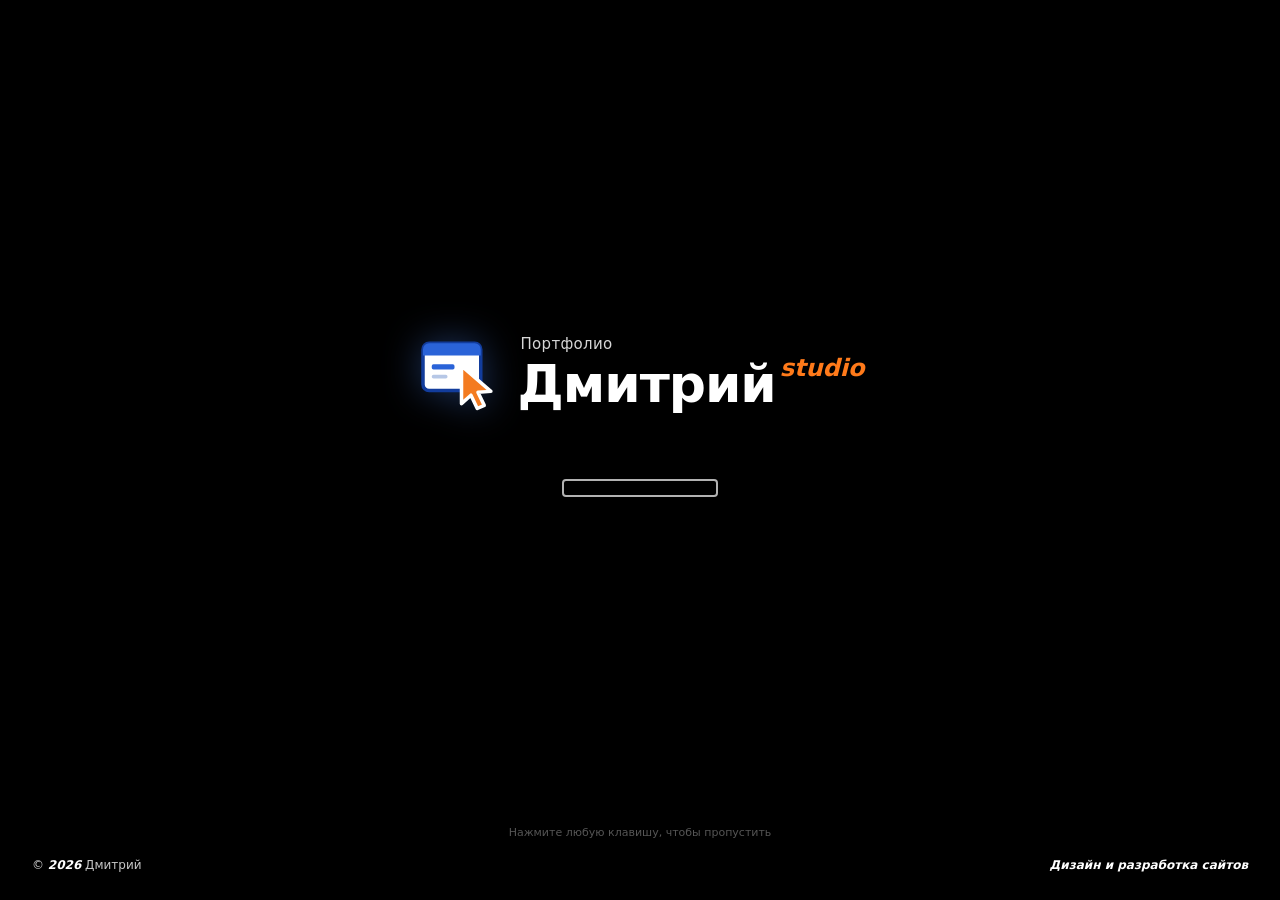
==== commit 0f163877: "Убрана фамилия: загрузочный экран «Дмитрий studio», меню «Пуск» Co-Authored-By: Claude Opus 5.5 <nor" ====
--- a/index.html
+++ b/index.html
@@ -201,15 +201,15 @@
     <div class="boot__logo">
       <svg class="boot__mark" aria-hidden="true"><use href="#i-mark"/></svg>
       <div class="boot__word">
-        <span class="boot__small">Дмитрий</span>
-        <span class="boot__name">Уваров<sup>studio</sup></span>
+        <span class="boot__small">Портфолио</span>
+        <span class="boot__name">Дмитрий<sup>studio</sup></span>
       </div>
     </div>
     <div class="boot__bar" aria-hidden="true"><span></span><span></span><span></span></div>
   </div>
   <div class="boot__foot">
-    <span>© <span data-year></span> Дмитрий Уваров</span>
-    <span>Портфолио веб-дизайна</span>
+    <span>© <span data-year></span> Дмитрий</span>
+    <span>Дизайн и разработка сайтов</span>
   </div>
   <p class="boot__skip">Нажмите любую клавишу, чтобы пропустить</p>
 </div>
@@ -261,8 +261,8 @@
 <!-- Пуск -->
 <nav class="start" id="start" aria-label="Меню Пуск" hidden>
   <div class="start__head">
-    <div class="start__avatar" aria-hidden="true"><span>ДУ</span></div>
-    <div><b>Дмитрий Уваров</b><small>дизайн и разработка сайтов</small></div>
+    <div class="start__avatar" aria-hidden="true"><span>Д</span></div>
+    <div><b>Дмитрий</b><small>дизайн и разработка сайтов</small></div>
   </div>
   <div class="start__body">
     <ul class="start__left">
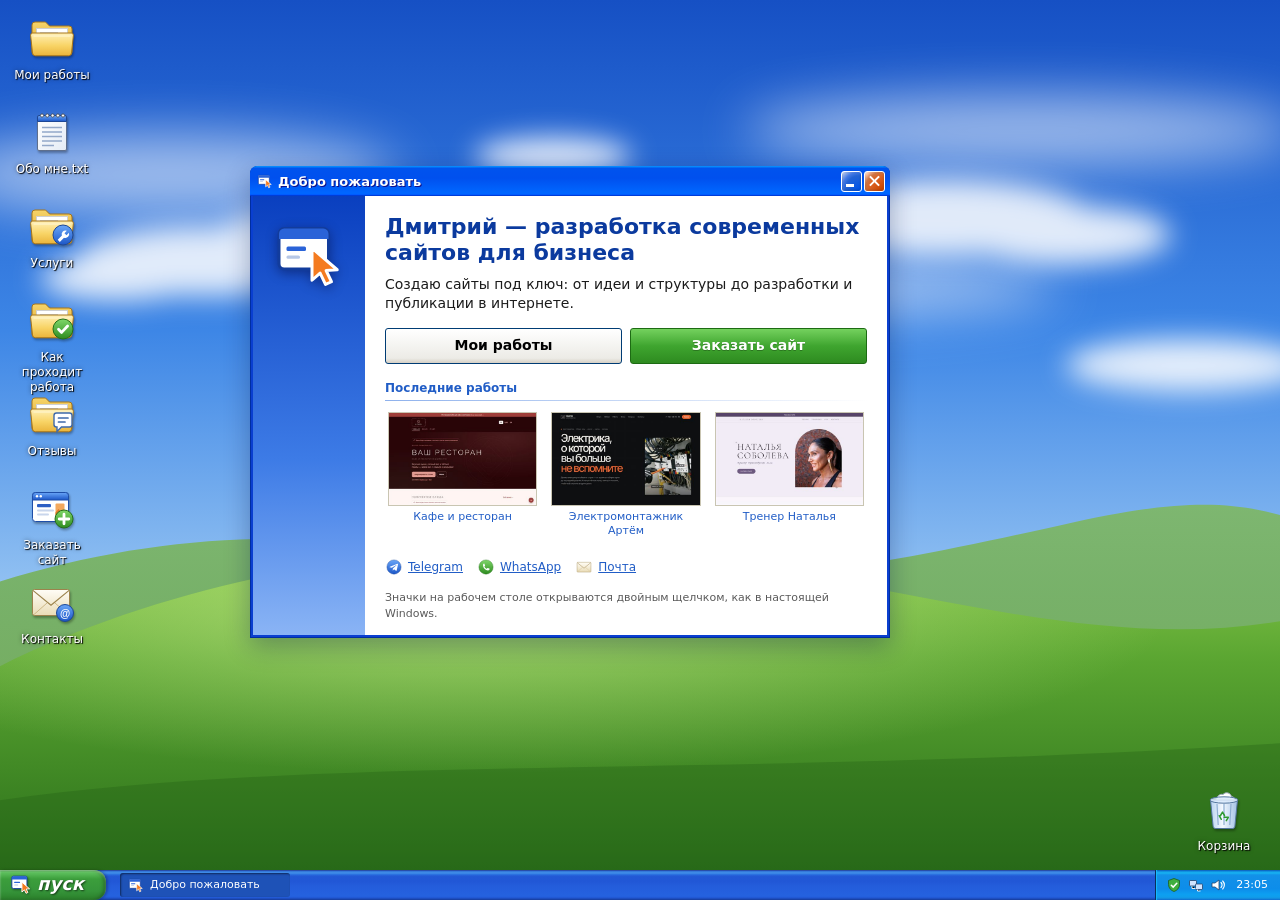
==== commit c6679bcc: "Редизайн портфолио: первый экран, услуги, этапы, отзывы, честная заявка Короткая заставка с пропуско" ====
--- a/index.html
+++ b/index.html
@@ -3,19 +3,30 @@
 <head>
 <meta charset="utf-8">
 <meta name="viewport" content="width=device-width, initial-scale=1">
-<title>Дмитрий — дизайн и разработка сайтов</title>
-<meta name="description" content="Портфолио Дмитрия: сайты для малого бизнеса, кафе, мастеров и экспертов. Дизайн и вёрстка с нуля, адаптив под телефоны, заявки прямо в мессенджер.">
+<title>Дмитрий — разработка современных сайтов для бизнеса</title>
+<meta name="description" content="Создаю сайты под ключ для малого бизнеса и частных специалистов: сайты-визитки, лендинги, многостраничные сайты, доработка и адаптация под телефоны. Портфолио с реальными работами.">
 <meta name="theme-color" content="#245edb">
 <meta property="og:type" content="website">
-<meta property="og:title" content="Дмитрий — дизайн и разработка сайтов">
-<meta property="og:description" content="Портфолио в виде рабочего стола из 2000-х. Откройте папку «Работы».">
+<meta property="og:locale" content="ru_RU">
+<meta property="og:site_name" content="Дмитрий — разработка сайтов">
+<meta property="og:title" content="Дмитрий — разработка современных сайтов для бизнеса">
+<meta property="og:description" content="Создаю сайты под ключ: от идеи и структуры до разработки и публикации в интернете. Портфолио в виде рабочего стола Windows.">
 <meta property="og:url" content="https://dmitrii-studio.github.io/">
-<meta property="og:image" content="https://dmitrii-studio.github.io/assets/og.png">
+<meta property="og:image" content="https://dmitrii-studio.github.io/assets/og.jpg">
+<meta property="og:image:width" content="1200">
+<meta property="og:image:height" content="630">
 <meta name="twitter:card" content="summary_large_image">
 <link rel="canonical" href="https://dmitrii-studio.github.io/">
 <link rel="icon" href="assets/favicon.svg" type="image/svg+xml">
-<link rel="stylesheet" href="css/style.css">
-<script>try{if(sessionStorage.getItem('booted')==='1')document.documentElement.classList.add('skip-boot')}catch(e){}</script>
+<link rel="stylesheet" href="css/style.css?v=202611011401">
+<script>
+  // Заставку показываем один раз за сеанс и никогда при «уменьшении движения»
+  (function(d){d.classList.add('js');var seen=false;try{seen=sessionStorage.getItem('booted')==='1'}catch(e){}
+  if(seen||matchMedia('(prefers-reduced-motion: reduce)').matches)d.classList.add('skip-boot')})(document.documentElement);
+</script>
+<script type="application/ld+json">
+{"@context":"https://schema.org","@type":"Person","name":"Дмитрий","jobTitle":"Веб-разработчик","url":"https://dmitrii-studio.github.io/","email":"mailto:kokorozt002@gmail.com","sameAs":["https://t.me/Your_Ang"]}
+</script>
 </head>
 <body>
 
@@ -105,11 +116,6 @@
     <path d="M6.2 12.6L24 27.2l17.8-14.6" fill="none" stroke="#9c834c" stroke-width="1.2"/>
   </symbol>
 
-  <symbol id="i-code" viewBox="0 0 48 48">
-    <circle cx="24" cy="24" r="19" fill="#3a3f47" stroke="#1b1e22"/>
-    <path d="M19 17l-7 7 7 7M29 17l7 7-7 7M26.5 14.5l-5 19" fill="none" stroke="#fff" stroke-width="2.6" stroke-linecap="round" stroke-linejoin="round"/>
-  </symbol>
-
   <symbol id="i-power" viewBox="0 0 48 48">
     <rect x="5" y="5" width="38" height="38" rx="8" fill="url(#g-red)" stroke="#8e2410"/>
     <path d="M24 12v12" stroke="#fff" stroke-width="3.6" stroke-linecap="round"/>
@@ -136,6 +142,66 @@
   <symbol id="i-back" viewBox="0 0 48 48">
     <circle cx="24" cy="24" r="19" fill="url(#g-green)" stroke="#256f18"/>
     <path d="M33 24H16m7-8-8 8 8 8" fill="none" stroke="#fff" stroke-width="4" stroke-linecap="round" stroke-linejoin="round"/>
+  </symbol>
+
+  <symbol id="i-next" viewBox="0 0 48 48">
+    <circle cx="24" cy="24" r="19" fill="url(#g-green)" stroke="#256f18"/>
+    <path d="M15 24h17m-7-8 8 8-8 8" fill="none" stroke="#fff" stroke-width="4" stroke-linecap="round" stroke-linejoin="round"/>
+  </symbol>
+
+  <symbol id="i-folder-services" viewBox="0 0 48 48">
+    <use href="#i-folder"/>
+    <circle cx="35" cy="33" r="10" fill="url(#g-blue)" stroke="#1d4796"/>
+    <path d="M38.8 28.7a3.8 3.8 0 0 0-4.9 4.9l-4.2 4.2 2.1 2.1 4.2-4.2a3.8 3.8 0 0 0 4.9-4.9l-2.4 2.4-2-2z" fill="#fff"/>
+  </symbol>
+
+  <symbol id="i-folder-steps" viewBox="0 0 48 48">
+    <use href="#i-folder"/>
+    <circle cx="35" cy="33" r="10" fill="url(#g-green)" stroke="#256f18"/>
+    <path d="M30.5 33.3l3.1 3.1 6-6.4" fill="none" stroke="#fff" stroke-width="2.8" stroke-linecap="round" stroke-linejoin="round"/>
+  </symbol>
+
+  <symbol id="i-folder-reviews" viewBox="0 0 48 48">
+    <use href="#i-folder"/>
+    <path d="M26 25.5a2.5 2.5 0 0 1 2.5-2.5h13a2.5 2.5 0 0 1 2.5 2.5v9a2.5 2.5 0 0 1-2.5 2.5h-8l-4.5 4.5V37h-.5a2.5 2.5 0 0 1-2.5-2.5z" fill="#fff" stroke="#3f6aab" stroke-width="1.4"/>
+    <path d="M30.5 28h9.5M30.5 32h6.5" stroke="#3f6aab" stroke-width="1.7" stroke-linecap="round"/>
+  </symbol>
+
+  <symbol id="i-card" viewBox="0 0 48 48">
+    <rect x="4.5" y="11.5" width="39" height="25" rx="2.5" fill="url(#g-paper)" stroke="#5f6f8c"/>
+    <circle cx="14.5" cy="21" r="4" fill="#3f79dc"/>
+    <path d="M8.5 31a6 6 0 0 1 12 0z" fill="#3f79dc"/>
+    <path d="M25 19h13M25 24h13M25 29h8" stroke="#8ea3c5" stroke-width="2" stroke-linecap="round"/>
+  </symbol>
+
+  <symbol id="i-shop" viewBox="0 0 48 48">
+    <path d="M8 20h32v21.5H8z" fill="url(#g-paper)" stroke="#5f6f8c"/>
+    <path d="M9 7.5h30L43.5 19a4.8 4.8 0 0 1-9.8.5 4.8 4.8 0 0 1-9.7 0 4.8 4.8 0 0 1-9.7 0A4.8 4.8 0 0 1 4.5 19z" fill="url(#g-red)" stroke="#8e2410"/>
+    <rect x="13" y="26" width="9" height="15.5" fill="#3f79dc" stroke="#1d4796"/>
+    <rect x="26" y="26" width="10" height="8" fill="#bcd6f7" stroke="#5f6f8c"/>
+  </symbol>
+
+  <symbol id="i-pages" viewBox="0 0 48 48">
+    <rect x="15.5" y="5.5" width="25" height="30" rx="1.5" fill="#dfe7f4" stroke="#5f6f8c"/>
+    <rect x="11.5" y="9.5" width="25" height="30" rx="1.5" fill="#eef3fb" stroke="#5f6f8c"/>
+    <rect x="7.5" y="13.5" width="25" height="30" rx="1.5" fill="url(#g-paper)" stroke="#5f6f8c"/>
+    <path d="M7.5 15A1.5 1.5 0 0 1 9 13.5h22a1.5 1.5 0 0 1 1.5 1.5v4h-25z" fill="url(#g-blue)"/>
+    <path d="M12 25h16M12 30h16M12 35h10" stroke="#8ea3c5" stroke-width="2" stroke-linecap="round"/>
+  </symbol>
+
+  <symbol id="i-wrench" viewBox="0 0 48 48">
+    <rect x="4.5" y="8.5" width="31" height="26" rx="2.5" fill="#fff" stroke="#1e4ea8"/>
+    <path d="M4.5 11A2.5 2.5 0 0 1 7 8.5h26a2.5 2.5 0 0 1 2.5 2.5v4.5h-31z" fill="url(#g-blue)"/>
+    <path d="M36.5 18.3a8 8 0 0 0-9.9 10.3L13.8 41.4l4.2 4.2 12.8-12.8a8 8 0 0 0 10.3-9.9l-5 5-4.2-1.1-1.1-4.2z" fill="url(#g-gold)" stroke="#8d6204" stroke-width="1.2" stroke-linejoin="round"/>
+  </symbol>
+
+  <symbol id="i-phone" viewBox="0 0 48 48">
+    <rect x="13.5" y="3.5" width="21" height="41" rx="3.5" fill="#2e3743" stroke="#12171d"/>
+    <rect x="16" y="8" width="16" height="30" fill="#fff"/>
+    <rect x="16" y="8" width="16" height="6" fill="url(#g-blue)"/>
+    <path d="M18.5 18h11M18.5 22h11M18.5 26h7" stroke="#8ea3c5" stroke-width="1.8" stroke-linecap="round"/>
+    <rect x="18.5" y="30" width="11" height="5" rx="1" fill="#3fa52f"/>
+    <circle cx="24" cy="41.2" r="1.5" fill="#cfd6df"/>
   </symbol>
 
   <symbol id="i-up" viewBox="0 0 48 48">
@@ -211,7 +277,7 @@
     <span>© <span data-year></span> Дмитрий</span>
     <span>Дизайн и разработка сайтов</span>
   </div>
-  <p class="boot__skip">Нажмите любую клавишу, чтобы пропустить</p>
+  <button class="boot__skip">Пропустить заставку</button>
 </div>
 
 <!-- Приветствие -->
@@ -222,19 +288,124 @@
 </div>
 
 <!-- Рабочий стол -->
-<main class="desktop" id="desktop" aria-label="Рабочий стол">
-  <h1 class="visually-hidden">Дмитрий — дизайн и разработка сайтов</h1>
+<main class="main">
+  <section class="hero" id="hero">
+    <div class="hero__side" aria-hidden="true"><svg><use href="#i-mark"/></svg></div>
+    <div class="hero__body">
+      <h1>Дмитрий — разработка современных сайтов для бизнеса</h1>
+      <p class="hero__sub">Создаю сайты под ключ: от идеи и структуры до разработки и публикации в интернете.</p>
+      <div class="hero__cta">
+        <a class="btn btn--big" href="#works" data-open="works">Мои работы</a>
+        <a class="btn btn--big btn--go" href="#order" data-open="order">Заказать сайт</a>
+      </div>
+      <h2 class="hero__label">Последние работы</h2>
+      <ul class="hero__works" data-hero-works></ul>
+      <p class="hero__contacts" data-hero-contacts></p>
+      <p class="hero__hint" data-hero-hint>Значки на рабочем столе открываются двойным щелчком, как в настоящей Windows.</p>
+    </div>
+  </section>
+
+  <div class="page" id="page">
+<!-- static:start -->
+<section id="works">
+<h2>Мои работы</h2>
+<article id="work-restaurant">
+<h3>Сайт для кафе и ресторана</h3>
+<img src="assets/works/restaurant-thumb.jpg" width="480" height="300" loading="lazy" alt="Скриншот сайта «Сайт для кафе и ресторана»">
+<p><b>Демонстрационный проект, 2026.</b> Демо: заведение вымышленное, пометки «Здесь будет ваш…» оставлены намеренно.</p>
+<p><b>Для кого:</b> Кафе и рестораны Шымкента и других городов Казахстана.</p>
+<p><b>Задача:</b> Показать владельцу заведения, как будет выглядеть его сайт, ещё до начала работы — на живом примере, а не на словах.</p>
+<ul><li>Три языка: русский, казахский, английский</li><li>Меню с ценами, акции, ссылки на доставку</li><li>Бронь столика через WhatsApp</li><li>Страницы: главная, меню, о нас</li></ul>
+<p><b>Особенность:</b> Сайт подготовлен как основа: для нового заведения меняются название, логотип, меню и контакты.</p>
+<p><b>Технологии:</b> Astro, адаптивная вёрстка, мультиязычность.</p>
+<p><a href="https://restoran-demo-1cw.pages.dev/">Открыть сайт</a></p>
+</article>
+<article id="work-electric">
+<h3>Электромонтажник Артём</h3>
+<img src="assets/works/electric-thumb.jpg" width="480" height="300" loading="lazy" alt="Скриншот сайта «Электромонтажник Артём»">
+<p><b>Сайт частного мастера, 2026.</b> Опубликованный сайт мастера.</p>
+<p><b>Для кого:</b> Частный мастер: электромонтаж, тёплые полы, плитка, потолки.</p>
+<p><b>Задача:</b> Объяснить услуги и показать работы так, чтобы было понятно, к кому обращаешься, и дать мастеру возможность обновлять сайт самому.</p>
+<ul><li>Услуги, работы, этапы, частые вопросы и контакты</li><li>Тёмный «инженерный» стиль с подписями на фото щита</li><li>Кнопки связи, включая Telegram</li></ul>
+<p><b>Особенность:</b> Своя админка: тексты, цены и фотографии меняются без программиста и без правки кода.</p>
+<p><b>Технологии:</b> HTML, CSS, JavaScript, своя админка, без сборки.</p>
+<p><a href="https://uvarov-artem.github.io/">Открыть сайт</a></p>
+</article>
+<article id="work-trainer">
+<h3>Наталья Соболева — тренер</h3>
+<img src="assets/works/trainer-thumb.jpg" width="480" height="300" loading="lazy" alt="Скриншот сайта «Наталья Соболева — тренер»">
+<p><b>Личный сайт специалиста, 2026.</b> Сайт в доработке: сверху пока стоит плашка «Черновик сайта».</p>
+<p><b>Для кого:</b> Тренер тренажёрного зала и её будущие ученики.</p>
+<p><b>Задача:</b> Спокойно и аккуратно рассказать, кто она, какие тренировки ведёт и как записаться.</p>
+<ul><li>Разделы: обо мне, виды тренировок, видеоурок, контакты</li><li>Нежная палитра и антиква в заголовках</li><li>Загруженные фото сайт уменьшает сам, чтобы страница открывалась быстро</li></ul>
+<p><b>Особенность:</b> Простая панель управления: текст, фото и видео меняются из браузера, все прошлые версии сохраняются.</p>
+<p><b>Технологии:</b> Astro, Pages CMS, оптимизация фото.</p>
+<p><a href="https://natali-soboleva.github.io/">Открыть сайт</a></p>
+</article>
+</section>
+<section id="about">
+<h2>Обо мне</h2>
+<p>Привет! Меня зовут Дмитрий, я делаю сайты для малого бизнеса и частных специалистов: кафе, ресторанов, зоомагазинов, мастеров, тренеров.</p>
+<p>Начинаю не с картинки, а с вопроса: что сайт должен делать для вашего дела. Дальше веду проект сам, от первого обсуждения до публикации в интернете, поэтому на связи с вами всегда один и тот же человек.</p>
+<h3>КАК Я РАБОТАЮ</h3><ul><li>Разрабатываю сайт под задачи конкретного бизнеса</li><li>Стараюсь делать интерфейс понятным: человек быстро находит, что искал</li><li>Сразу учитываю телефоны: многие клиенты придут именно с них</li><li>Согласовываю с вами основные этапы, чтобы результат не стал сюрпризом</li><li>Дизайн и вёрстку делаю сам, без конструкторов</li></ul>
+<h3>ЧТО ВЫ ПОЛУЧИТЕ</h3><ul><li>Сайт, опубликованный в интернете и готовый к работе</li><li>Аккуратную версию для телефонов и компьютеров</li><li>Кнопки связи в WhatsApp, Telegram или на почту</li><li>Если нужно, простой способ менять тексты и цены самим</li></ul>
+<p>P.S. Этот сайт тоже сделал я. Окна можно таскать, а этот блокнот даже редактировать :)</p>
+<p>Обсудить ваш проект: Пуск → Заказать сайт</p>
+</section>
+<section id="services">
+<h2>Услуги</h2>
+<h3>Сайт-визитка</h3>
+<p>Несколько разделов о вас: чем занимаетесь, что предлагаете и как связаться. Клиент быстро находит главное.</p>
+<h3>Лендинг</h3>
+<p>Одна страница под конкретную услугу или предложение. Всё ведёт к одному действию: оставить заявку.</p>
+<h3>Сайт для малого бизнеса</h3>
+<p>Услуги, цены, фотографии и способы связи для кафе, мастеров и специалистов. При необходимости — простая панель, чтобы менять тексты самим.</p>
+<h3>Многостраничный сайт</h3>
+<p>Отдельные страницы под разные разделы и понятная навигация между ними. Можно на нескольких языках.</p>
+<h3>Доработка существующего сайта</h3>
+<p>Исправляю ошибки, обновляю блоки и тексты, добавляю то, чего не хватает, не переделывая всё заново.</p>
+<h3>Адаптация под телефоны</h3>
+<p>Привожу сайт в порядок на смартфонах и планшетах: текст читается, кнопки нажимаются, ничего не обрезается.</p>
+</section>
+<section id="process">
+<h2>Как проходит работа</h2>
+<ol><li><b>Обсуждение.</b> Выясняем, какой сайт нужен и какие задачи он должен решать.</li><li><b>Планирование.</b> Определяем структуру и основные функции.</li><li><b>Разработка.</b> Создаю сайт и адаптирую его под разные устройства.</li><li><b>Согласование.</b> Показываю результат и вношу согласованные правки.</li><li><b>Публикация.</b> Размещаю готовый сайт в интернете.</li></ol>
+</section>
+<section id="reviews">
+<h2>Отзывы</h2>
+<p>Отзывов пока нет. Надеюсь, именно ваш отзыв станет первым!</p>
+</section>
+<section id="order">
+<h2>Заказать сайт и контакты</h2>
+<p>Напишите, какой сайт вам нужен и какую задачу он должен решать:</p>
+<ul id="contacts">
+<li><a href="https://t.me/Your_Ang">Telegram: @Your_Ang</a></li>
+<li><a href="https://wa.me/79655898082">WhatsApp: +79655898082</a></li>
+<li><a href="mailto:kokorozt002@gmail.com">Почта: kokorozt002@gmail.com</a></li>
+</ul>
+</section>
+<!-- static:end -->
+  </div>
+</main>
+
+<div class="desktop" id="desktop" role="region" aria-label="Рабочий стол">
 
   <ul class="icons" id="icons">
-    <li><button class="icon" data-open="works" aria-label="Открыть папку Работы">
-      <svg aria-hidden="true"><use href="#i-folder"/></svg><span>Работы</span></button></li>
-    <li><button class="icon" data-open="about" aria-label="Открыть Обо мне.txt">
+    <li><button class="icon" data-open="works" aria-label="Открыть: Мои работы">
+      <svg aria-hidden="true"><use href="#i-folder"/></svg><span>Мои работы</span></button></li>
+    <li><button class="icon" data-open="about" aria-label="Открыть: Обо мне.txt">
       <svg aria-hidden="true"><use href="#i-notepad"/></svg><span>Обо мне.txt</span></button></li>
-    <li><button class="icon" data-open="order" aria-label="Заказать сайт">
+    <li><button class="icon" data-open="services" aria-label="Открыть: Услуги">
+      <svg aria-hidden="true"><use href="#i-folder-services"/></svg><span>Услуги</span></button></li>
+    <li><button class="icon" data-open="process" aria-label="Открыть: Как проходит работа">
+      <svg aria-hidden="true"><use href="#i-folder-steps"/></svg><span>Как проходит работа</span></button></li>
+    <li><button class="icon" data-open="reviews" aria-label="Открыть: Отзывы">
+      <svg aria-hidden="true"><use href="#i-folder-reviews"/></svg><span>Отзывы</span></button></li>
+    <li><button class="icon" data-open="order" aria-label="Открыть: Заказать сайт">
       <svg aria-hidden="true"><use href="#i-order"/></svg><span>Заказать сайт</span></button></li>
-    <li><button class="icon" data-open="contacts" aria-label="Открыть Контакты">
+    <li><button class="icon" data-open="contacts" aria-label="Открыть: Контакты">
       <svg aria-hidden="true"><use href="#i-contacts"/></svg><span>Контакты</span></button></li>
-    <li class="icons__bin"><button class="icon" data-open="bin" aria-label="Открыть Корзину">
+    <li class="icons__bin"><button class="icon" data-open="bin" aria-label="Открыть: Корзина">
       <svg aria-hidden="true"><use href="#i-bin"/></svg><span>Корзина</span></button></li>
   </ul>
 
@@ -242,7 +413,7 @@
   <div class="lasso" id="lasso" hidden></div>
 
   <div class="ctx" id="ctx" role="menu" hidden>
-    <button role="menuitem" data-open="works">Открыть «Работы»</button>
+    <button role="menuitem" data-open="works">Открыть «Мои работы»</button>
     <button role="menuitem" data-open="order"><b>Заказать сайт</b></button>
     <hr>
     <button role="menuitem" data-action="arrange">Упорядочить значки</button>
@@ -250,27 +421,23 @@
     <hr>
     <button role="menuitem" data-open="about">Свойства</button>
   </div>
-
-  <div class="balloon" id="balloon" role="status" hidden>
-    <button class="balloon__close" aria-label="Закрыть подсказку">×</button>
-    <div class="balloon__title"><svg aria-hidden="true"><use href="#i-info"/></svg>Принимаю заказы</div>
-    <p>Нужен сайт для бизнеса? Нажмите здесь — за минуту соберём короткий бриф.</p>
-  </div>
-</main>
+</div>
 
 <!-- Пуск -->
 <nav class="start" id="start" aria-label="Меню Пуск" hidden>
   <div class="start__head">
     <div class="start__avatar" aria-hidden="true"><span>Д</span></div>
-    <div><b>Дмитрий</b><small>дизайн и разработка сайтов</small></div>
+    <div><b>Дмитрий</b><small>разработка сайтов для бизнеса</small></div>
   </div>
   <div class="start__body">
     <ul class="start__left">
-      <li><button data-open="order" class="start__big"><svg aria-hidden="true"><use href="#i-order"/></svg><span><b>Заказать сайт</b><small>Бриф за одну минуту</small></span></button></li>
-      <li><button data-open="works" class="start__big"><svg aria-hidden="true"><use href="#i-folder"/></svg><span><b>Работы</b><small>Сайты, которые я сделал</small></span></button></li>
+      <li><button data-open="order" class="start__big"><svg aria-hidden="true"><use href="#i-order"/></svg><span><b>Заказать сайт</b><small>Короткая заявка в 4 шага</small></span></button></li>
+      <li><button data-open="works" class="start__big"><svg aria-hidden="true"><use href="#i-folder"/></svg><span><b>Мои работы</b><small>Сайты, которые я сделал</small></span></button></li>
       <li class="start__sep" role="separator"></li>
       <li><button data-open="about"><svg aria-hidden="true"><use href="#i-notepad"/></svg><span>Обо мне.txt</span></button></li>
-      <li><button data-open="contacts"><svg aria-hidden="true"><use href="#i-contacts"/></svg><span>Контакты</span></button></li>
+      <li><button data-open="services"><svg aria-hidden="true"><use href="#i-folder-services"/></svg><span>Услуги</span></button></li>
+      <li><button data-open="process"><svg aria-hidden="true"><use href="#i-folder-steps"/></svg><span>Как проходит работа</span></button></li>
+      <li><button data-open="reviews"><svg aria-hidden="true"><use href="#i-folder-reviews"/></svg><span>Отзывы</span></button></li>
       <li><button data-open="bin"><svg aria-hidden="true"><use href="#i-bin"/></svg><span>Корзина</span></button></li>
     </ul>
     <ul class="start__right" id="start-links"></ul>
@@ -313,14 +480,7 @@
   <button class="off__btn" id="poweron"><svg aria-hidden="true"><use href="#i-power"/></svg>Включить</button>
 </div>
 
-<noscript>
-  <div class="nojs">
-    <h2>Дмитрий — дизайн и разработка сайтов</h2>
-    <p>Сайт сделан как рабочий стол Windows из 2000-х и требует JavaScript. Включите его, чтобы посмотреть работы.</p>
-  </div>
-</noscript>
-
-<script src="js/config.js"></script>
-<script src="js/main.js"></script>
+<script src="js/config.js?v=202611011401"></script>
+<script src="js/main.js?v=202611011401"></script>
 </body>
 </html>
--- a/css/style.css
+++ b/css/style.css
@@ -1,5 +1,5 @@
 /* ==========================================================================
-   Дмитрий Уваров — портфолио в стиле рабочего стола начала 2000-х
+   Дмитрий — портфолио в стиле рабочего стола начала 2000-х
    ========================================================================== */
 
 :root {
@@ -20,13 +20,17 @@
 *, *::before, *::after { box-sizing: border-box; }
 html, body { height: 100%; overscroll-behavior: none; }
 html { -webkit-text-size-adjust: 100%; text-size-adjust: 100%; }
+.js body {
+  position: fixed; inset: 0;   /* iOS: страница не «пружинит» и не уезжает */
+  overflow: hidden;
+}
+html:not(.js) .desktop, html:not(.js) .taskbar, html:not(.js) .start,
+html:not(.js) .boot, html:not(.js) .welcome, html:not(.js) .shutdown, html:not(.js) .off { display: none; }
 body {
   margin: 0;
-  position: fixed; inset: 0;   /* iOS: страница не «пружинит» и не уезжает */
-  overflow: hidden;
   font: 13px/1.4 var(--ui);
   color: var(--ink);
-  background: #245edb;
+  background: #fff;
   -webkit-font-smoothing: antialiased;
   -webkit-tap-highlight-color: transparent;
 }
@@ -36,13 +40,16 @@
 img { display: block; max-width: 100%; }
 [hidden] { display: none !important; }
 
+.js body { background: #245edb; }
 .sprite { position: absolute; width: 0; height: 0; overflow: hidden; }
 .visually-hidden {
   position: absolute !important; width: 1px; height: 1px; padding: 0; margin: -1px;
   overflow: hidden; clip: rect(0 0 0 0); white-space: nowrap; border: 0;
 }
 
-:focus-visible { outline: 1px dotted #000; outline-offset: 1px; }
+:focus-visible { outline: 2px solid #0b3fb5; outline-offset: 1px; }
+.taskbar :focus-visible, .win__bar :focus-visible, .start__foot :focus-visible { outline: 2px solid #fff; outline-offset: -3px; }
+.win:focus { outline: 0; }
 
 /* ---------- Загрузка ---------- */
 
@@ -50,14 +57,14 @@
   position: fixed; inset: 0; z-index: 1000;
   display: grid; place-items: center;
   background: #000; color: #fff;
-  transition: opacity .35s ease;
+  transition: opacity .25s ease;
   cursor: progress;
 }
 .boot.is-out { opacity: 0; }
 .skip-boot .boot, .skip-boot .welcome { display: none; }
 
 .boot__center { display: grid; justify-items: center; gap: 64px; transform: translateY(-4vh); }
-.boot__logo { display: flex; align-items: center; gap: 18px; animation: fadeUp .9s var(--ease) both; }
+.boot__logo { display: flex; align-items: center; gap: 18px; animation: fadeUp .35s var(--ease) both; }
 .boot__mark { width: 84px; height: 84px; filter: drop-shadow(0 0 18px rgba(80, 140, 255, .35)); }
 .boot__word { display: grid; line-height: 1; }
 .boot__small { font-size: 15px; letter-spacing: .02em; color: #d6d6d6; margin: 0 0 4px 3px; }
@@ -73,28 +80,31 @@
 .boot__bar {
   position: relative; width: 156px; height: 18px; padding: 2px;
   border: 2px solid #b2b2b2; border-radius: 4px; overflow: hidden;
-  animation: fadeUp .9s .25s var(--ease) both;
+  animation: fadeUp .35s .1s var(--ease) both;
 }
 .boot__bar span {
   position: absolute; top: 2px; left: -40px; width: 9px; height: 10px; border-radius: 1px;
   background: linear-gradient(#2838c7, #3c84f6 30%, #8fc0ff 50%, #3c84f6 70%, #2838c7);
   animation: slide 2s linear infinite;
 }
-.boot__bar span:nth-child(2) { animation-delay: .12s; }
-.boot__bar span:nth-child(3) { animation-delay: .24s; }
+.boot__bar span { animation-duration: 1.2s; }
+.boot__bar span:nth-child(2) { animation-delay: .1s; }
+.boot__bar span:nth-child(3) { animation-delay: .2s; }
 @keyframes slide { from { left: -36px; } 70%, to { left: 170px; } }
 
 .boot__foot {
-  position: absolute; left: 32px; right: 32px; bottom: 26px;
+  position: absolute; left: 24px; right: 24px; bottom: 20px;
   display: flex; justify-content: space-between; gap: 16px;
   font-size: 12px; color: #c8c8c8;
 }
 .boot__foot span:last-child { font-style: italic; color: #fff; font-weight: 700; }
 .boot__skip {
-  position: absolute; bottom: 60px; left: 0; right: 0; margin: 0;
-  text-align: center; font-size: 11px; color: #555;
-  animation: fadeIn .6s 1.2s both;
-}
+  position: absolute; bottom: 64px; left: 50%; transform: translateX(-50%);
+  min-height: 32px; padding: 4px 14px;
+  border: 1px solid #666; border-radius: 3px; background: none;
+  color: #d0d0d0; font-size: 12px; white-space: nowrap;
+}
+.boot__skip:hover { border-color: #aaa; color: #fff; }
 @keyframes fadeUp { from { opacity: 0; transform: translateY(8px); } }
 @keyframes fadeIn { from { opacity: 0; } }
 
@@ -129,17 +139,20 @@
   touch-action: none;
 }
 .is-booting .desktop .icons, .is-booting .taskbar { visibility: hidden; }
+.js .main {
+  position: absolute; width: 1px; height: 1px; overflow: hidden; clip-path: inset(50%);
+}
 .desktop.is-refresh .icons { opacity: 0; }
 
 .icons {
   list-style: none; margin: 0; padding: 10px 6px;
-  display: grid; grid-auto-flow: row; grid-template-columns: 84px; gap: 6px;
-  position: absolute; inset: 0 auto 0 0; align-content: start;
+  display: grid; grid-auto-flow: column; grid-template-rows: repeat(auto-fill, 94px); grid-auto-columns: 92px; gap: 0 4px;
+  position: absolute; inset: 0 auto 0 0; align-content: start; justify-content: start;
 }
 .icons__bin { position: fixed; right: 10px; bottom: calc(var(--tb) + 10px); }
 
 .icon {
-  width: 84px; padding: 4px 2px; border: 0; background: none;
+  width: 92px; padding: 4px 2px; border: 0; background: none;
   display: grid; justify-items: center; gap: 4px; text-align: center;
   color: #fff; font-size: 12px; line-height: 1.25;
 }
@@ -161,7 +174,6 @@
 .windows > * { pointer-events: auto; }
 
 /* Контекстное меню */
-.ctx, .start__right, .start__left { --menu: 1; }
 .ctx {
   position: absolute; z-index: 9000; min-width: 196px; padding: 2px;
   background: #fff; border: 1px solid #aca899;
@@ -174,30 +186,6 @@
 .ctx button:hover, .ctx button:focus-visible { background: var(--sel); color: #fff; outline: 0; }
 .ctx hr { margin: 3px 1px; border: 0; border-top: 1px solid #aca899; }
 
-/* Подсказка у трея */
-.balloon {
-  position: absolute; z-index: 8000; right: 12px; bottom: 14px;
-  width: min(300px, calc(100vw - 24px)); padding: 9px 26px 10px 11px;
-  background: #ffffe1; border: 1px solid #000; border-radius: 8px;
-  box-shadow: 2px 3px 6px rgba(0, 0, 0, .3);
-  font-size: 12px; cursor: pointer;
-  animation: pop .25s var(--ease) both;
-}
-.balloon::after {
-  content: ""; position: absolute; right: 60px; bottom: -14px;
-  border: 7px solid transparent; border-top: 14px solid #ffffe1;
-  border-left-width: 0;
-  filter: drop-shadow(1px 0 0 #000) drop-shadow(-1px 0 0 #000);
-}
-.balloon p { margin: 4px 0 0; }
-.balloon__title { display: flex; align-items: center; gap: 6px; font-weight: 700; }
-.balloon__title svg { width: 16px; height: 16px; flex: none; }
-.balloon__close {
-  position: absolute; top: 5px; right: 5px; width: 16px; height: 16px; padding: 0;
-  border: 1px solid #919b9c; border-radius: 3px; background: #fff;
-  font: 700 12px/12px var(--ui); color: #555;
-}
-.balloon__close:hover { background: #e8604a; color: #fff; border-color: #a0311c; }
 @keyframes pop { from { opacity: 0; transform: translateY(6px) scale(.97); } }
 
 /* ---------- Окна ---------- */
@@ -279,6 +267,7 @@
 .win__body > * { flex: 1; min-height: 0; }
 
 .win__grip {
+  touch-action: none;
   position: absolute; right: 2px; bottom: 2px; width: 14px; height: 14px; cursor: nwse-resize;
   background:
     linear-gradient(135deg, transparent 55%, #a19e8f 55% 62%, transparent 62% 70%, #a19e8f 70% 77%, transparent 77% 85%, #a19e8f 85% 92%, transparent 92%);
@@ -296,7 +285,8 @@
 }
 .btn:hover { box-shadow: inset -1px 1px #fff0cf, inset 1px 2px #fdd889, inset -2px 2px #fbc761, inset 2px -2px #e5a01a; }
 .btn:active { background: linear-gradient(180deg, #cdcac3 0%, #e3e3db 8%, #e5e5de 94%, #f2f2f1 100%); box-shadow: none; }
-.btn:focus-visible, .btn--default { box-shadow: inset -1px 1px #cee7ff, inset 1px 2px #98b8ea, inset -2px 2px #bcd4f6, inset 1px -1px #89ade4, inset 2px -2px #89ade4; outline: 0; }
+.btn--default { box-shadow: inset -1px 1px #cee7ff, inset 1px 2px #98b8ea, inset -2px 2px #bcd4f6, inset 1px -1px #89ade4, inset 2px -2px #89ade4; outline: 0; }
+.btn:focus-visible { outline: 2px solid #0b3fb5; outline-offset: 1px; }
 .btn:disabled { color: #a1a192; border-color: #c9c7ba; background: #f4f3ee; box-shadow: none; }
 .btn--sm { min-width: 0; padding: 2px 10px; }
 .btn--go {
@@ -336,14 +326,13 @@
 .tool svg { width: 24px; height: 24px; }
 .tool--fwd svg { transform: scaleX(-1); }
 .tool:not(:disabled):hover { border-color: #d0ccbc; background: #f4f3ee; box-shadow: inset 0 -2px #d6d2c2; }
-.tool:disabled { opacity: .45; filter: grayscale(1); }
 .tool-sep { width: 1px; height: 26px; margin: 0 4px; background: #c9c5b2; box-shadow: 1px 0 #fff; }
 
 .xp-addr {
   flex: none; display: flex; align-items: center; gap: 6px; padding: 3px 6px;
   border-bottom: 1px solid #d1cdb8; background: var(--face); font-size: 12px;
 }
-.xp-addr__label { color: #6f6d63; }
+.xp-addr__label { color: #55534a; }
 .xp-addr__field {
   flex: 1; min-width: 0; display: flex; align-items: center; gap: 5px; height: 22px; padding: 0 4px;
   border: 1px solid #7f9db9; background: #fff; white-space: nowrap; overflow: hidden;
@@ -356,7 +345,7 @@
   border-top: 1px solid #fff; box-shadow: 0 -1px #d1cdb8; background: var(--face);
   font-size: 11px; color: #3b3b3b;
 }
-.xp-status__hint { color: #77756a; }
+.xp-status__hint { color: #5a584e; }
 
 /* ---------- Проводник ---------- */
 
@@ -407,8 +396,6 @@
 .file[aria-selected="true"] .file__thumb { border: 2px solid #316ac5; padding: 2px; }
 .file[aria-selected="true"] .file__name { background: var(--sel); color: #fff; }
 .file[aria-selected="true"] .file__ico { filter: brightness(.8) sepia(.5) hue-rotate(185deg) saturate(2); }
-.file:focus-visible { outline: 0; }
-.file:focus-visible .file__name { border-color: #000; }
 .files:has(.file--thumb) { grid-template-columns: repeat(auto-fill, minmax(190px, 1fr)); }
 
 @container (max-width: 560px) {
@@ -466,16 +453,16 @@
 }
 .work__chrome { display: flex; gap: 5px; padding: 7px 9px; background: linear-gradient(#f7f6f1, #e3e1d6); border-bottom: 1px solid #c9c7bb; }
 .work__chrome i { width: 9px; height: 9px; border-radius: 50%; background: #cfcdbf; }
-.work__desk img { width: 100%; aspect-ratio: 16 / 10; object-fit: cover; object-position: top; }
+.work__desk img { width: 100%; height: auto; aspect-ratio: 16 / 10; object-fit: cover; object-position: top; }
 .work__phone {
   position: absolute; right: 22px; bottom: 22px; width: 23%; min-width: 92px; margin: 0;
   padding: 6px; border-radius: 18px; background: #1d1d1f;
   box-shadow: 0 18px 30px -10px rgba(0, 0, 0, .5);
 }
-.work__phone img { border-radius: 13px; aspect-ratio: 390 / 760; object-fit: cover; object-position: top; }
+.work__phone img { width: 100%; height: auto; border-radius: 13px; aspect-ratio: 390 / 760; object-fit: cover; object-position: top; }
 
 .work__info { overflow: auto; padding: 22px 24px 24px; background: #fff; }
-.work__kind { margin: 0 0 4px; font-size: 11px; letter-spacing: .04em; text-transform: uppercase; color: #7a7766; }
+.work__kind { margin: 0 0 4px; font-size: 11px; letter-spacing: .04em; text-transform: uppercase; color: #5f5c49; }
 .work__info h2 { margin: 0 0 14px; font: 700 21px/1.2 "Trebuchet MS", var(--ui); color: #0b3a9e; }
 .work__info h3 {
   margin: 16px 0 6px; padding-bottom: 3px; font-size: 12px; color: #215dc6;
@@ -511,15 +498,6 @@
 
 .wiz { display: flex; flex-direction: column; background: var(--face); }
 .wiz__page { flex: 1; min-height: 0; display: flex; flex-direction: column; background: #fff; overflow: auto; }
-.wiz--welcome .wiz__page { flex-direction: row; }
-.wiz__side {
-  flex: none; width: 164px; display: flex; justify-content: center; padding-top: 28px;
-  background: linear-gradient(180deg, #0a3fbf 0%, #3d7be6 60%, #8ab4f5 100%);
-}
-.wiz__side svg { width: 96px; height: 96px; filter: drop-shadow(0 4px 8px rgba(0, 0, 40, .4)); }
-.wiz__intro { padding: 20px 22px; }
-.wiz__intro h2 { margin: 0 0 16px; font: 700 19px/1.25 "Trebuchet MS", var(--ui); }
-.wiz__intro p { margin: 0 0 10px; }
 .wiz__muted { color: var(--muted); font-size: 12px; }
 
 .wiz__head {
@@ -530,32 +508,34 @@
 .wiz__head span { display: block; padding-left: 14px; color: var(--muted); font-size: 12px; }
 .wiz__head svg { width: 40px; height: 40px; flex: none; }
 .wiz__body { margin: 0; padding: 14px 22px 16px 36px; border: 0; background: var(--face); flex: 1; }
-.wiz__radios { display: grid; gap: 4px; align-content: start; }
+.wiz__radios { display: grid; grid-template-columns: 1fr 1fr; gap: 4px 10px; align-content: start; min-width: 0; }
+.wiz__radios .wiz__note, .wiz__radios .wiz__err { grid-column: 1 / -1; }
 .radio { display: flex; gap: 8px; align-items: flex-start; padding: 5px 6px; border-radius: 3px; }
 .radio:hover { background: #e3e0cf; }
+.radio:has(input:checked) span { font-weight: 700; }
 .radio input { margin: 3px 0 0; accent-color: #2a63d8; }
-.radio b { display: block; font-weight: 400; }
-.radio small { display: block; color: var(--muted); font-size: 11px; }
-.radio:has(input:checked) b { font-weight: 700; }
 .wiz__note { margin: 6px 0 0 6px; font-size: 12px; color: #215dc6; }
-.is-shake { animation: shake .35s; }
-@keyframes shake { 25% { transform: translateX(-5px); } 75% { transform: translateX(5px); } }
 
 .wiz__grid { display: grid; grid-template-columns: 150px 1fr; gap: 8px 12px; align-items: center; align-content: start; }
-.wiz__grid label, .wiz__lbl { font-size: 12px; }
+.wiz__grid > label, .wiz__lbl { font-size: 12px; }
 .wiz__grid label[for="f-wish"] { align-self: start; padding-top: 3px; }
-.wiz__chips { display: flex; flex-wrap: wrap; gap: 6px; }
+/* кнопки одной ширины, сколько бы мессенджеров ни было */
+.wiz__chips { display: grid; grid-auto-flow: column; grid-auto-columns: minmax(0, 1fr); gap: 6px; max-width: 380px; }
 .chip {
-  display: inline-flex; align-items: center; gap: 6px; padding: 3px 10px 3px 6px;
+  display: flex; align-items: center; justify-content: center; gap: 6px; min-height: 30px; padding: 3px 8px;
+  white-space: nowrap;
   border: 1px solid #b9b6a6; border-radius: 3px; background: #fff; font-size: 12px;
 }
 .chip input { position: absolute; opacity: 0; pointer-events: none; }
 .chip svg { width: 18px; height: 18px; }
 .chip:has(input:checked) { border-color: #316ac5; background: #e8effc; box-shadow: inset 0 0 0 1px #316ac5; }
 .chip:has(input:focus-visible) { outline: 1px dotted #000; }
-.wiz__err { grid-column: 1 / -1; margin: 2px 0 0; color: #c0311a; font-size: 12px; }
+.wiz__err { grid-column: 1 / -1; margin: 2px 0 0; color: #a32611; font-size: 12px; font-weight: 700; }
+.wiz__grid small { color: var(--muted); font-size: 11px; }
+.wiz__copy { display: flex; align-items: center; gap: 10px; margin-bottom: 10px; font-size: 12px; color: #1b6b12; }
+[aria-invalid="true"] { border-color: #a32611 !important; }
 .wiz__sum {
-  margin: 0 0 10px; padding: 10px 12px; max-height: 190px; overflow: auto;
+  margin: 0 0 10px; padding: 10px 12px; max-height: 180px; overflow: auto;
   border: 1px solid #7f9db9; background: #fff;
   font: 12px/1.5 var(--mono); white-space: pre-wrap;
 }
@@ -566,9 +546,9 @@
 .wiz__foot [data-cancel] { margin-left: 10px; }
 
 @container (max-width: 520px) {
-  .wiz__side { display: none; }
   .wiz__grid { grid-template-columns: 1fr; gap: 4px; }
-  .wiz__grid label:not(:first-child) { margin-top: 6px; }
+  .wiz__radios { grid-template-columns: 1fr; }
+  .wiz__grid > label:not(:first-child) { margin-top: 6px; }
   .wiz__body { padding: 12px 14px; }
 }
 
@@ -593,9 +573,9 @@
 .startbtn:hover { filter: brightness(1.1); }
 .startbtn.is-on { filter: brightness(.88); box-shadow: inset 2px 2px 4px rgba(0, 0, 0, .4); }
 
-.tasks { flex: 1; min-width: 0; display: flex; gap: 3px; padding: 3px 4px; overflow: hidden; }
+.tasks { flex: 1; min-width: 0; display: flex; gap: 3px; padding: 3px 4px; overflow-x: auto; scrollbar-width: none; }
 .task {
-  flex: 0 1 170px; min-width: 40px; display: flex; align-items: center; gap: 6px; padding: 0 8px;
+  flex: 0 1 170px; min-width: 44px; display: flex; align-items: center; gap: 6px; padding: 0 8px;
   border: 0; border-radius: 3px;
   background: linear-gradient(180deg, #4f97ff 0%, #3c81f3 12%, #3a7ff0 90%, #2d69d7 100%);
   box-shadow: inset -1px -1px 0 rgba(0, 0, 0, .25), inset 1px 1px 0 rgba(255, 255, 255, .25);
@@ -625,6 +605,7 @@
   box-shadow: 2px 0 8px rgba(0, 0, 0, .45);
   border: 1px solid #0b3eab; border-bottom: 0;
   animation: rise .14s ease both;
+  max-height: calc(100vh - var(--tb)); max-height: calc(100dvh - var(--tb)); overflow-y: auto;
   user-select: none; -webkit-user-select: none;
 }
 @keyframes rise { from { opacity: 0; transform: translateY(8px); } }
@@ -645,7 +626,6 @@
   box-shadow: 0 1px 3px rgba(0, 0, 0, .4);
 }
 .start__avatar img { position: absolute; inset: 0; width: 100%; height: 100%; object-fit: cover; }
-.start__head::after { content: ""; }
 
 .start__body { display: grid; grid-template-columns: 1fr 1fr; border-top: 2px solid #f6a35b; }
 .start__left, .start__right { list-style: none; margin: 0; padding: 6px 4px; }
@@ -711,46 +691,155 @@
 .off__btn svg { width: 22px; height: 22px; }
 body.is-standby::after { content: ""; position: fixed; inset: 0; z-index: 9999; background: #000; animation: fadeIn .8s both; }
 
-.nojs { position: fixed; inset: 0; z-index: 2000; padding: 40px 24px; background: #fff; }
+
+/* ---------- Текстовая версия (без JS и для поисковиков) ---------- */
+
+.main { max-width: 760px; margin: 0 auto; padding: 16px; }
+.page h2 { margin: 28px 0 8px; color: #0b3a9e; font: 700 20px/1.25 "Trebuchet MS", var(--ui); }
+.page h3 { margin: 16px 0 4px; font-size: 14px; }
+.page p { margin: 4px 0; }
+.page img { width: 240px; height: auto; border: 1px solid #c9c5b2; }
+
+/* ---------- Первый экран ---------- */
+
+.win--hero { max-height: calc(100% - 16px); }
+.win--hero .win__body { overflow: auto; }
+.hero { display: flex; background: #fff; }
+.hero__side {
+  flex: none; width: 112px; display: flex; justify-content: center; padding-top: 22px;
+  background: linear-gradient(180deg, #0a3fbf 0%, #3d7be6 60%, #8ab4f5 100%);
+}
+.hero__side svg { width: 72px; height: 72px; filter: drop-shadow(0 3px 6px rgba(0, 0, 40, .4)); }
+.hero__body { flex: 1; min-width: 0; padding: 18px 20px 14px; }
+.hero h1 { margin: 0 0 8px; font: 700 22px/1.2 "Trebuchet MS", var(--ui); color: #0b3a9e; }
+.hero__sub { margin: 0 0 14px; font-size: 14px; }
+.hero__cta { display: flex; flex-wrap: wrap; gap: 8px; margin-bottom: 16px; }
+.btn--big { flex: 1 1 140px; min-height: 36px; font-size: 14px; font-weight: 700; }
+.hero__label {
+  margin: 0 0 8px; padding-bottom: 3px; font-size: 12px; color: #215dc6;
+  border-bottom: 1px solid; border-image: linear-gradient(90deg, #8eb1ec, transparent) 1;
+}
+.hero__works { list-style: none; margin: 0 0 12px; padding: 0; display: grid; grid-template-columns: repeat(3, minmax(0, 1fr)); gap: 8px; }
+.hero__works li { min-width: 0; }
+.hero__works button { display: grid; grid-template-columns: minmax(0, 1fr); overflow-wrap: anywhere; hyphens: auto; gap: 4px; width: 100%; padding: 2px; border: 1px solid transparent; background: none; font-size: 11px; line-height: 1.25; text-align: center; color: var(--link); cursor: pointer; }
+.hero__works img { width: 100%; height: auto; border: 1px solid #c9c5b2; }
+.hero__works button:hover { border-color: #9db1d9; background: #eef3fc; }
+.hero__contacts { display: flex; flex-wrap: wrap; gap: 4px 14px; margin: 0; }
+.hero__contacts a { display: inline-flex; align-items: center; gap: 5px; min-height: 30px; color: var(--link); font-size: 12px; }
+.hero__contacts svg { width: 18px; height: 18px; flex: none; }
+.hero__hint { margin: 8px 0 0; font-size: 11px; color: var(--muted); }
+html:not(.js) .hero__label, html:not(.js) .hero__hint, html:not(.js) .hero__side { display: none; }
+
+/* ---------- Содержимое папок ---------- */
+
+.explorer__content { flex: 1; min-width: 0; display: flex; flex-direction: column; background: #fff; overflow: auto; }
+.explorer__content > .files { flex: 1; }
+.file__meta { font-size: 11px; line-height: 1.2; color: var(--muted); }
+
+.cp { list-style: none; margin: 0; padding: 6px 10px; flex: 1; }
+.cp__item { display: grid; grid-template-columns: 44px 1fr auto; gap: 8px 12px; align-items: center; padding: 11px 6px; border-bottom: 1px solid #e8e6da; }
+.cp__ico { width: 44px; height: 44px; }
+.cp h3 { margin: 0 0 2px; font-size: 14px; color: #0b3a9e; }
+.cp p { margin: 0; }
+.cp__price { margin-top: 3px !important; font-weight: 700; }
+
+.steps { list-style: none; margin: 0; padding: 16px 18px; flex: 1; }
+.steps li { position: relative; display: flex; gap: 14px; padding-bottom: 18px; }
+.steps li:not(:last-child)::before { content: ""; position: absolute; left: 15px; top: 32px; bottom: 0; width: 2px; background: #b6c9ee; }
+.steps__n {
+  flex: none; width: 32px; height: 32px; display: grid; place-items: center;
+  border: 1px solid #123c9c; border-radius: 50%;
+  background: linear-gradient(180deg, #6aa6f8, #1c56c7); color: #fff; font: 700 14px/1 "Trebuchet MS", var(--ui);
+}
+.steps h3 { margin: 0 0 2px; font-size: 14px; color: #0b3a9e; }
+.steps p { margin: 0; }
+
+.empty { flex: 1; display: grid; place-content: center; justify-items: center; gap: 4px; padding: 24px 16px; text-align: center; }
+.empty__ico { width: 72px; height: 72px; margin-bottom: 8px; }
+.empty h3 { margin: 0; font-size: 15px; }
+.empty p { margin: 0; color: var(--muted); }
+
+.reviews { list-style: none; margin: 0; padding: 14px 16px; }
+.reviews li { padding: 12px 0; border-bottom: 1px solid #e8e6da; }
+.reviews blockquote { margin: 0 0 6px; }
+.reviews__who { margin: 0; font-size: 12px; color: var(--muted); }
+
+.cta-bar { flex: none; display: flex; align-items: center; justify-content: space-between; gap: 12px; padding: 10px 14px; background: var(--face); border-top: 1px solid #d1cdb8; font-size: 12px; }
+.work__status { margin: -8px 0 4px !important; padding: 6px 8px; border: 1px solid #e0d58c; background: #ffffe1; font-size: 12px; }
+.work .xp-tools { flex: none; }
+.tool[data-work-back], .tool[data-work-next] { cursor: pointer; }
+
+@container (max-width: 560px) {
+  .cp__item { grid-template-columns: 40px 1fr; }
+  .cp__item .btn { grid-column: 2; justify-self: start; }
+  .cta-bar { flex-direction: column; align-items: stretch; }
+}
 
 /* ---------- Телефон ---------- */
 
 @media (max-width: 760px) {
-  :root { --tb: 40px; }
+  :root { --tb: 44px; }
+
+  /* Рабочий стол прокручивается: сверху приветствие, ниже значки */
+  .desktop { overflow: hidden auto; touch-action: pan-y; -webkit-overflow-scrolling: touch; }
+  .windows { position: static; }
   .icons {
-    inset: 0 0 auto 0; padding: 18px 8px;
-    grid-template-columns: repeat(4, 1fr); gap: 14px 0; justify-items: center;
+    position: static; padding: calc(var(--hero-h, 0px) + 14px) 6px 16px;
+    grid-auto-flow: row; grid-template-rows: none; grid-auto-columns: auto;
+    grid-template-columns: repeat(auto-fill, minmax(76px, 1fr)); gap: 14px 0; justify-items: center;
   }
   .icons__bin { position: static; }
-  .icon { width: 86px; font-size: 12px; }
-  .icon svg { width: 52px; height: 52px; }
-
+  .icon { width: 76px; min-height: 76px; }
+  .icon svg { width: 46px; height: 46px; }
+
+  /* Обычное окно занимает весь экран над панелью задач */
   .win, .win.is-max {
-    left: 0 !important; top: 0 !important; width: 100% !important; height: 100% !important;
-    padding: 0; border-radius: 0; min-width: 0;
+    position: fixed; left: 0 !important; top: 0 !important; right: 0; bottom: var(--tb);
+    width: auto !important; height: auto !important; min-width: 0;
+    padding: 0; border-radius: 0;
   }
-  .win__bar { margin: 0; border-radius: 0; height: 36px; }
-  .win__btn { width: 28px; height: 28px; }
+  .win__bar { margin: 0; border-radius: 0; height: 44px; padding-left: 10px; }
+  .win__btn { width: 36px; height: 36px; }
+  .win__btn--min::before { left: 9px; bottom: 9px; width: 14px; }
+  .win__btn--close::before, .win__btn--close::after { width: 18px; margin-left: -9px; }
   .win__btn--max, .win__grip { display: none; }
-  .win--alert { top: 30% !important; left: 12px !important; width: calc(100% - 24px) !important; height: auto !important; border-radius: 8px 8px 0 0; padding: 0 3px 3px; }
-  .win--alert .win__bar { border-radius: 7px 7px 0 0; margin: 0 -3px; }
-
-  .xp-menu, .tool span, .tool-sep ~ .tool span { display: none; }
-  .xp-tools { display: none; }
-
-  .startbtn { padding-right: 18px; font-size: 19px; }
+
+  .win--hero {
+    position: absolute; left: 8px !important; top: 8px !important; right: 8px; bottom: auto;
+    border-radius: 8px 8px 0 0; padding: 0 3px 3px;
+  }
+  .win--hero .win__bar { margin: 0 -3px; border-radius: 7px 7px 0 0; height: 40px; }
+  .win--hero .win__btn { width: 32px; height: 32px; }
+  .win--hero .win__btn--min::before { left: 6px; bottom: 6px; width: 12px; }
+  .win--hero .win__btn--close::before, .win--hero .win__btn--close::after { width: 16px; margin-left: -8px; }
+  .hero__side { display: none; }
+
+  .win--alert {
+    left: 12px !important; right: 12px; top: 22% !important; bottom: auto;
+    border-radius: 8px 8px 0 0; padding: 0 3px 3px;
+  }
+  .win--alert .win__bar { border-radius: 7px 7px 0 0; margin: 0 -3px; height: 40px; }
+  .win--alert .win__btn { width: 32px; height: 32px; }
+  .alert__btns { flex-wrap: wrap; }
+  .alert__btns .btn { min-height: 38px; flex: 1 1 auto; }
+
+  .xp-menu, .explorer .xp-tools { display: none; }
+  .tool { height: 40px; }
+  .btn--sm { min-height: 34px; padding: 4px 12px; }
+
+  .startbtn { padding-right: 16px; font-size: 19px; }
   .tray svg:not(:last-of-type) { display: none; }
-  .task { flex-basis: 44px; justify-content: center; }
+  .task { flex: 0 0 44px; justify-content: center; }
   .task span { display: none; }
   .task svg { width: 20px; height: 20px; }
 
-  .start { width: 100vw; border-radius: 0; }
+  .start { width: 100vw; border-radius: 0; border-width: 1px 0 0; }
   .start__body { grid-template-columns: 1fr; }
   .start__right { border-left: 0; border-top: 1px solid #95bdee; }
-  .start__body button, .start__body a { padding: 8px 10px; font-size: 14px; }
+  .start__body button, .start__body a { min-height: 44px; padding: 6px 10px; font-size: 14px; }
+  .start__foot button { min-height: 40px; }
 
   .notepad__text { font-size: 13px; padding: 8px 10px; }
-  .balloon { bottom: 14px; }
 
   /* iOS увеличивает страницу при фокусе на поле с шрифтом меньше 16px */
   input:not([type="radio"]), textarea, select { font-size: 16px; }
@@ -762,7 +851,7 @@
   .boot__name { font-size: 34px; }
   .boot__name sup { font-size: 16px; vertical-align: 17px; margin-left: 2px; }
   .boot__foot { flex-direction: column; align-items: center; gap: 4px; }
-  .boot__skip { display: none; }
+  .boot__skip { bottom: 76px; min-height: 40px; }
 
   /* те же правила, что в @container, — для Safari до 16, где их нет */
   .taskpane { display: none; }
@@ -774,16 +863,30 @@
   .work__phone { right: 12px; bottom: 12px; width: 27%; min-width: 0; padding: 4px; border-radius: 12px; }
   .work__phone img { border-radius: 9px; }
   .work__info { overflow: visible; padding: 18px 16px 24px; font-size: 14px; }
-  .work__cta .btn { flex: 1; min-height: 40px; }
-  .wiz__side { display: none; }
+  .work__cta .btn { flex: 1 1 100%; min-height: 42px; }
   .wiz__grid { grid-template-columns: 1fr; gap: 4px; }
-  .wiz__grid label:not(:first-child), .wiz__lbl { margin-top: 8px; }
+  .wiz__radios { grid-template-columns: 1fr; }
+  .wiz__grid > label:not(:first-child), .wiz__lbl { margin-top: 8px; }
   .wiz__body { padding: 12px 14px; }
-  .wiz__intro { padding: 18px 16px; }
-  .wiz__foot .btn { min-height: 34px; }
-  .radio { padding: 8px 6px; }
-  .contacts__list a { padding: 10px 8px; }
-  .alert__btns .btn { min-height: 34px; }
+  .wiz__head { padding-left: 14px; }
+  .wiz__foot .btn { min-height: 38px; min-width: 0; flex: 1; }
+  .wiz__foot [data-cancel] { margin-left: 0; }
+  .radio { padding: 9px 6px; font-size: 14px; }
+  .wiz__chips { max-width: none; gap: 6px; }
+  .chip { min-height: 44px; padding: 4px; font-size: 12px; gap: 4px; }
+  .chip svg { width: 18px; height: 18px; flex: none; }
+  .contacts__list a { min-height: 52px; }
+  .contacts__foot .btn { min-height: 38px; }
+  .cp__item { grid-template-columns: 40px 1fr; }
+  .cp__item .btn { grid-column: 2; justify-self: start; }
+  .cp__ico { width: 40px; height: 40px; }
+  .cta-bar { flex-direction: column; align-items: stretch; text-align: left; }
+  .cta-bar .btn { min-height: 42px; }
+}
+
+/* Планшеты: уголок изменения размера под пальцем только мешает */
+@media (hover: none) {
+  .win__grip { display: none; }
 }
 
 @media (prefers-reduced-motion: reduce) {
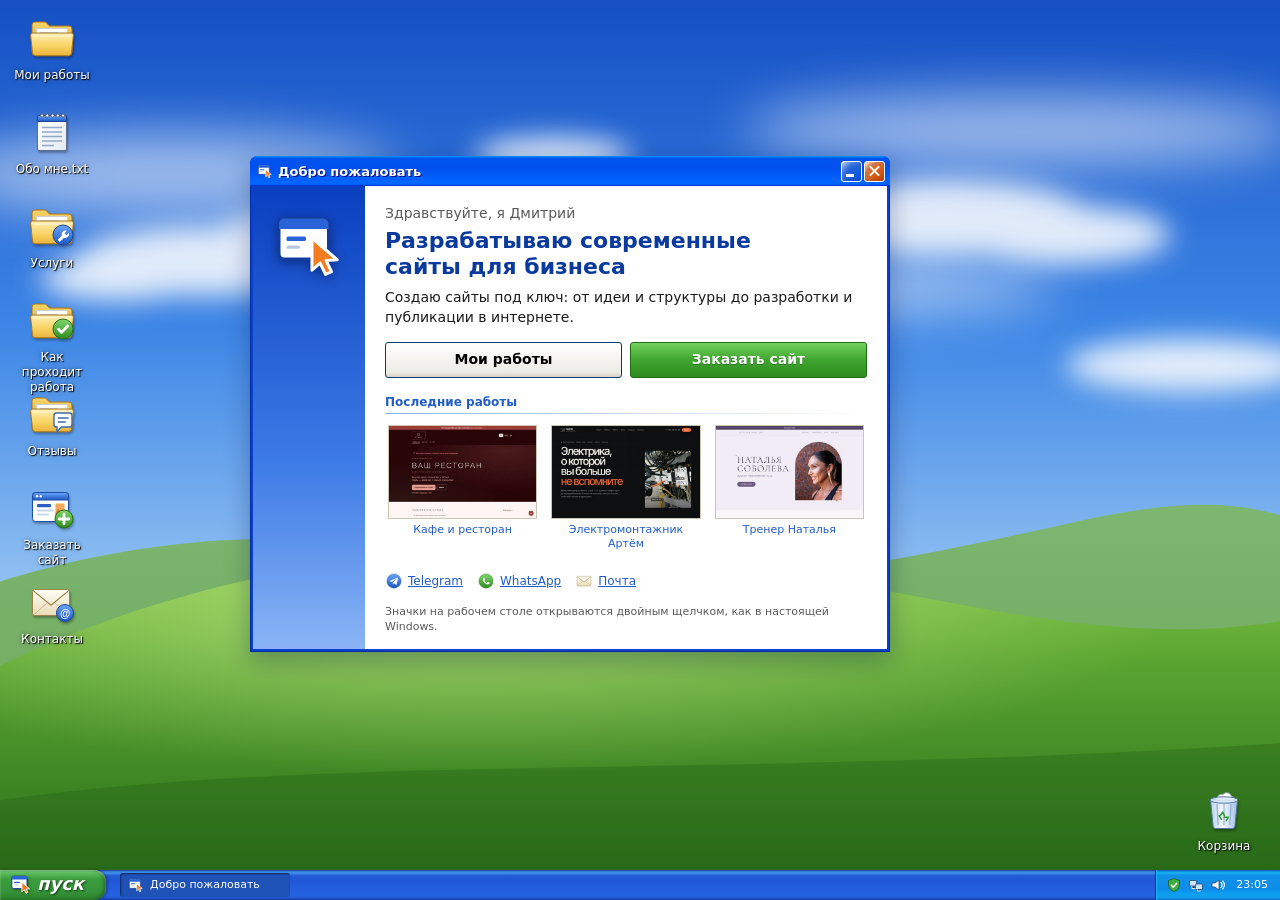
==== commit b6e5245e: "Первый экран от первого лица, имя файла в «Подробно» переносится Co-Authored-By: Claude Opus 5.5 <no" ====
--- a/index.html
+++ b/index.html
@@ -3,13 +3,13 @@
 <head>
 <meta charset="utf-8">
 <meta name="viewport" content="width=device-width, initial-scale=1">
-<title>Дмитрий — разработка современных сайтов для бизнеса</title>
+<title>Дмитрий, разработчик сайтов для бизнеса</title>
 <meta name="description" content="Создаю сайты под ключ для малого бизнеса и частных специалистов: сайты-визитки, лендинги, многостраничные сайты, доработка и адаптация под телефоны. Портфолио с реальными работами.">
 <meta name="theme-color" content="#245edb">
 <meta property="og:type" content="website">
 <meta property="og:locale" content="ru_RU">
-<meta property="og:site_name" content="Дмитрий — разработка сайтов">
-<meta property="og:title" content="Дмитрий — разработка современных сайтов для бизнеса">
+<meta property="og:site_name" content="Дмитрий, разработчик сайтов">
+<meta property="og:title" content="Дмитрий, разработчик сайтов для бизнеса">
 <meta property="og:description" content="Создаю сайты под ключ: от идеи и структуры до разработки и публикации в интернете. Портфолио в виде рабочего стола Windows.">
 <meta property="og:url" content="https://dmitrii-studio.github.io/">
 <meta property="og:image" content="https://dmitrii-studio.github.io/assets/og.jpg">
@@ -18,7 +18,7 @@
 <meta name="twitter:card" content="summary_large_image">
 <link rel="canonical" href="https://dmitrii-studio.github.io/">
 <link rel="icon" href="assets/favicon.svg" type="image/svg+xml">
-<link rel="stylesheet" href="css/style.css?v=202611011401">
+<link rel="stylesheet" href="css/style.css?v=202611011430">
 <script>
   // Заставку показываем один раз за сеанс и никогда при «уменьшении движения»
   (function(d){d.classList.add('js');var seen=false;try{seen=sessionStorage.getItem('booted')==='1'}catch(e){}
@@ -292,7 +292,8 @@
   <section class="hero" id="hero">
     <div class="hero__side" aria-hidden="true"><svg><use href="#i-mark"/></svg></div>
     <div class="hero__body">
-      <h1>Дмитрий — разработка современных сайтов для бизнеса</h1>
+      <p class="hero__hello">Здравствуйте, я Дмитрий</p>
+      <h1>Разрабатываю современные сайты для бизнеса</h1>
       <p class="hero__sub">Создаю сайты под ключ: от идеи и структуры до разработки и публикации в интернете.</p>
       <div class="hero__cta">
         <a class="btn btn--big" href="#works" data-open="works">Мои работы</a>
@@ -480,7 +481,7 @@
   <button class="off__btn" id="poweron"><svg aria-hidden="true"><use href="#i-power"/></svg>Включить</button>
 </div>
 
-<script src="js/config.js?v=202611011401"></script>
-<script src="js/main.js?v=202611011401"></script>
+<script src="js/config.js?v=202611011430"></script>
+<script src="js/main.js?v=202611011430"></script>
 </body>
 </html>
--- a/css/style.css
+++ b/css/style.css
@@ -373,7 +373,7 @@
 .tp li svg { width: 16px; height: 16px; flex: none; }
 .tp__body { padding: 8px 10px 10px; background: #d6dff7; border: 1px solid #fff; border-top: 0; font-size: 12px; }
 .tp__body p { margin: 4px 0 8px; color: #333; }
-.tp__body b { display: block; }
+.tp__body b { display: block; overflow-wrap: anywhere; }
 
 .files {
   flex: 1; min-width: 0; overflow: auto;
@@ -711,7 +711,8 @@
 }
 .hero__side svg { width: 72px; height: 72px; filter: drop-shadow(0 3px 6px rgba(0, 0, 40, .4)); }
 .hero__body { flex: 1; min-width: 0; padding: 18px 20px 14px; }
-.hero h1 { margin: 0 0 8px; font: 700 22px/1.2 "Trebuchet MS", var(--ui); color: #0b3a9e; }
+.hero__hello { margin: 0 0 4px; font-size: 14px; color: var(--muted); }
+.hero h1 { margin: 0 0 8px; font: 700 22px/1.2 "Trebuchet MS", var(--ui); color: #0b3a9e; text-wrap: balance; }
 .hero__sub { margin: 0 0 14px; font-size: 14px; }
 .hero__cta { display: flex; flex-wrap: wrap; gap: 8px; margin-bottom: 16px; }
 .btn--big { flex: 1 1 140px; min-height: 36px; font-size: 14px; font-weight: 700; }
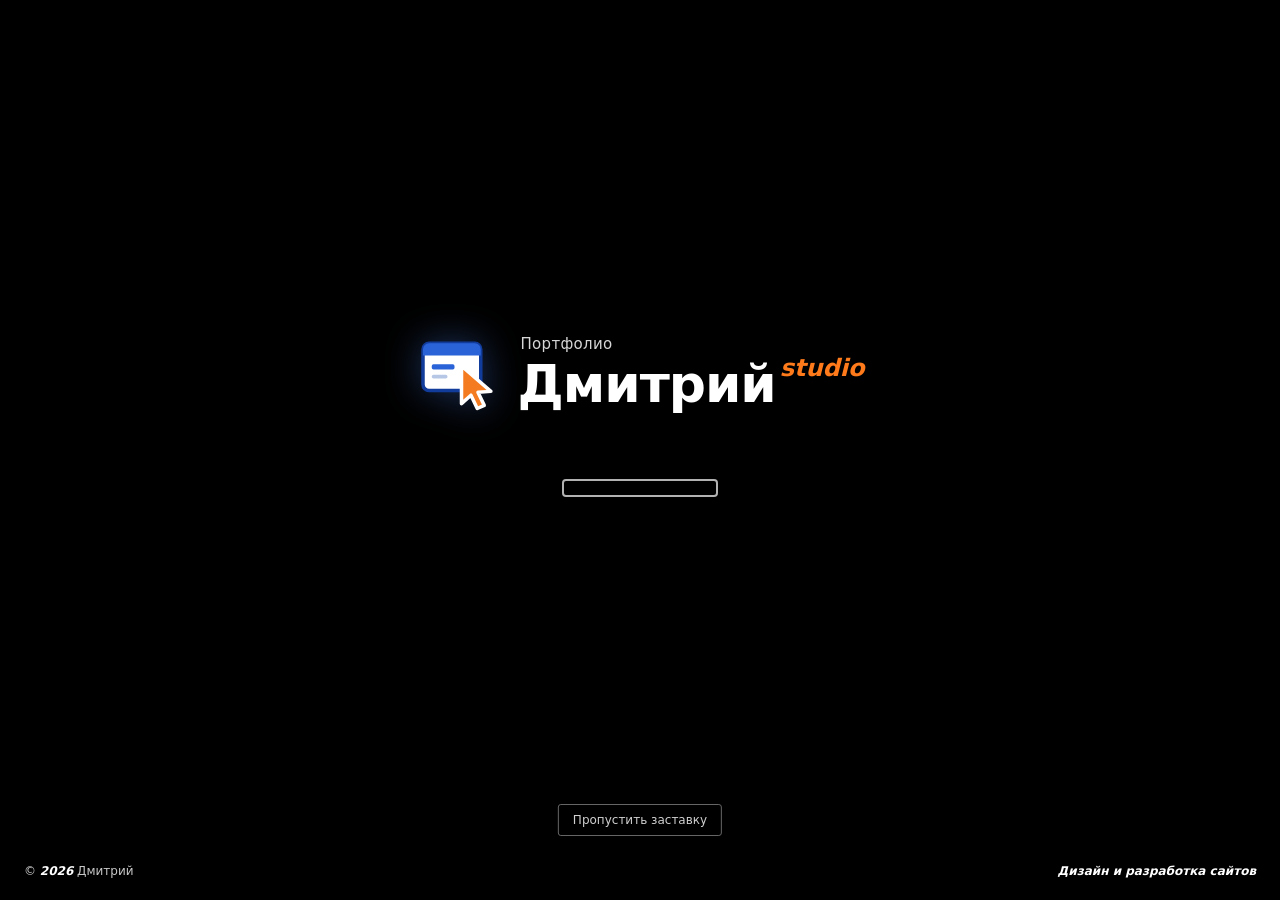
==== commit 0b1779d5: "Убран кейс «Наталья Соболева — тренер»: карточка, ссылка, скриншоты, миниатюра в превью Co-Authored-" ====
--- a/index.html
+++ b/index.html
@@ -18,7 +18,7 @@
 <meta name="twitter:card" content="summary_large_image">
 <link rel="canonical" href="https://dmitrii-studio.github.io/">
 <link rel="icon" href="assets/favicon.svg" type="image/svg+xml">
-<link rel="stylesheet" href="css/style.css?v=202611011430">
+<link rel="stylesheet" href="css/style.css?v=202611201224">
 <script>
   // Заставку показываем один раз за сеанс и никогда при «уменьшении движения»
   (function(d){d.classList.add('js');var seen=false;try{seen=sessionStorage.getItem('booted')==='1'}catch(e){}
@@ -332,17 +332,6 @@
 <p><b>Технологии:</b> HTML, CSS, JavaScript, своя админка, без сборки.</p>
 <p><a href="https://uvarov-artem.github.io/">Открыть сайт</a></p>
 </article>
-<article id="work-trainer">
-<h3>Наталья Соболева — тренер</h3>
-<img src="assets/works/trainer-thumb.jpg" width="480" height="300" loading="lazy" alt="Скриншот сайта «Наталья Соболева — тренер»">
-<p><b>Личный сайт специалиста, 2026.</b> Сайт в доработке: сверху пока стоит плашка «Черновик сайта».</p>
-<p><b>Для кого:</b> Тренер тренажёрного зала и её будущие ученики.</p>
-<p><b>Задача:</b> Спокойно и аккуратно рассказать, кто она, какие тренировки ведёт и как записаться.</p>
-<ul><li>Разделы: обо мне, виды тренировок, видеоурок, контакты</li><li>Нежная палитра и антиква в заголовках</li><li>Загруженные фото сайт уменьшает сам, чтобы страница открывалась быстро</li></ul>
-<p><b>Особенность:</b> Простая панель управления: текст, фото и видео меняются из браузера, все прошлые версии сохраняются.</p>
-<p><b>Технологии:</b> Astro, Pages CMS, оптимизация фото.</p>
-<p><a href="https://natali-soboleva.github.io/">Открыть сайт</a></p>
-</article>
 </section>
 <section id="about">
 <h2>Обо мне</h2>
@@ -481,7 +470,7 @@
   <button class="off__btn" id="poweron"><svg aria-hidden="true"><use href="#i-power"/></svg>Включить</button>
 </div>
 
-<script src="js/config.js?v=202611011430"></script>
-<script src="js/main.js?v=202611011430"></script>
+<script src="js/config.js?v=202611201224"></script>
+<script src="js/main.js?v=202611201224"></script>
 </body>
 </html>
